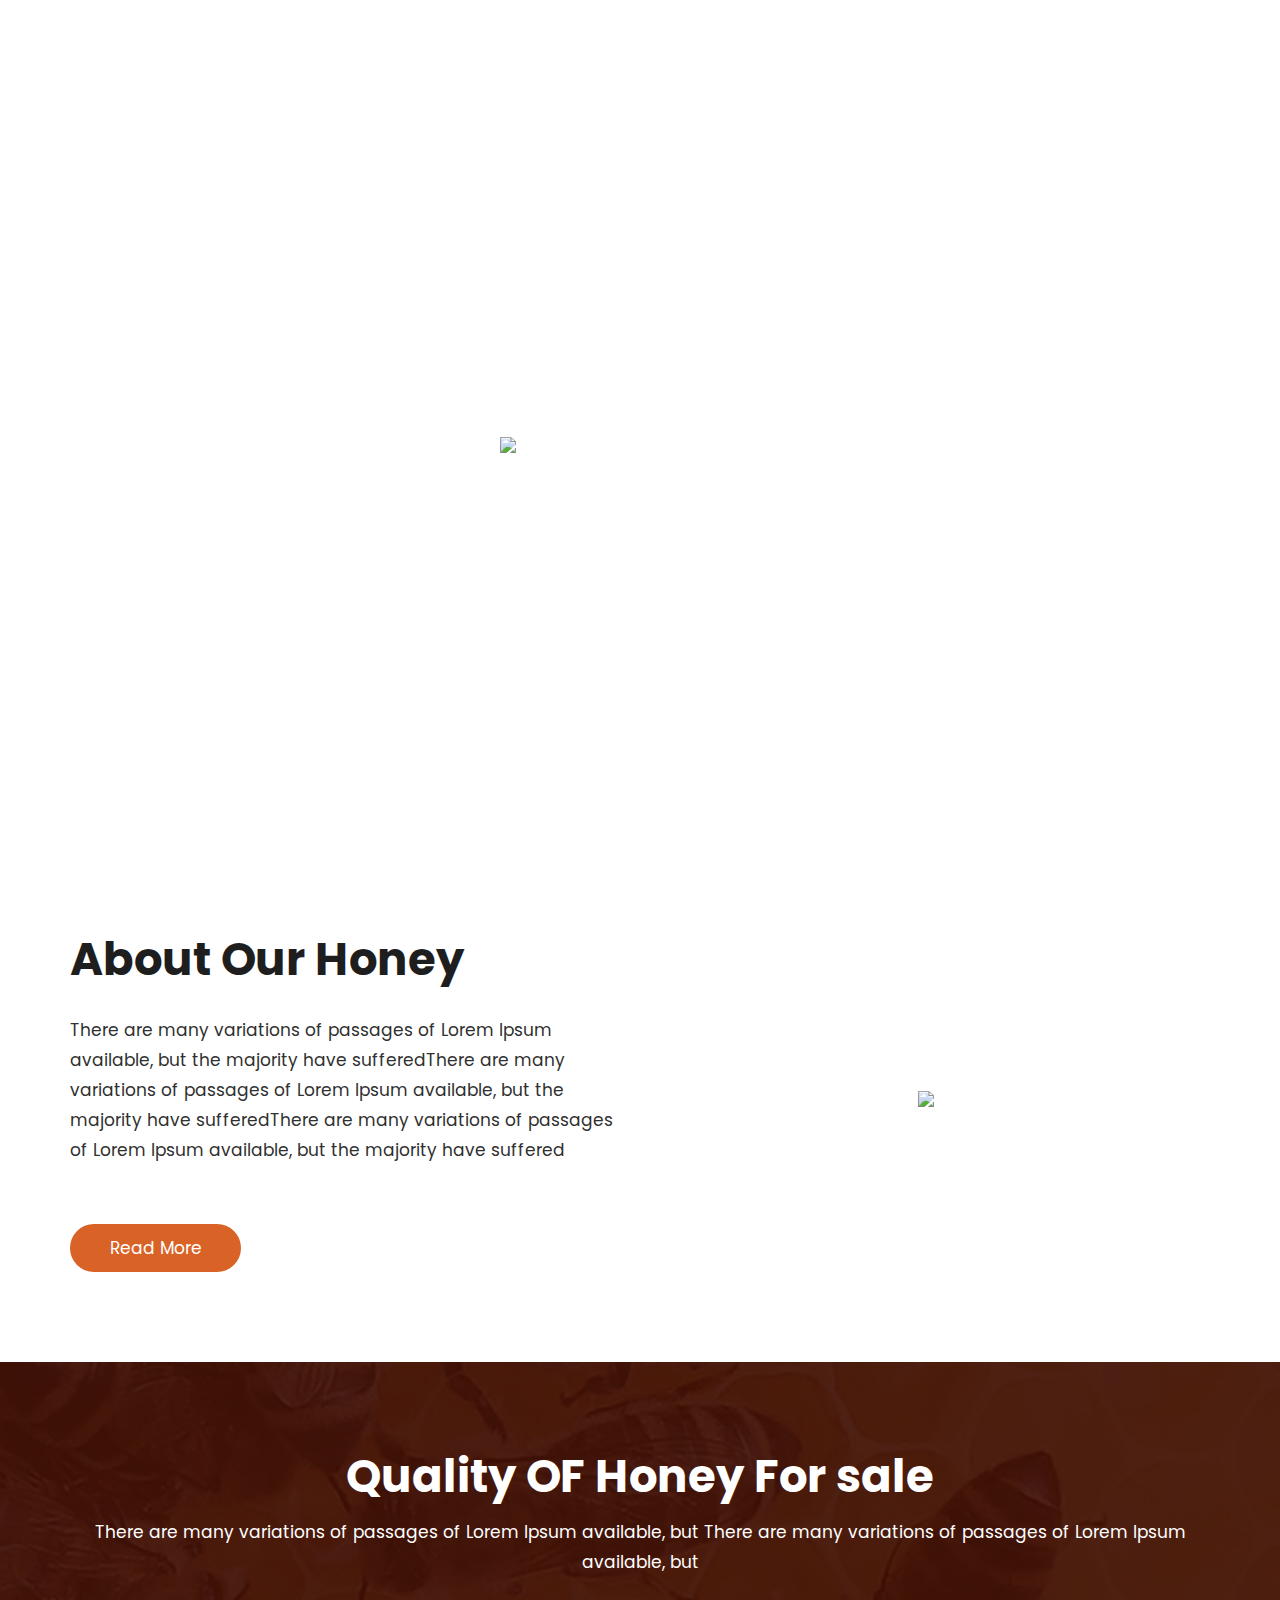
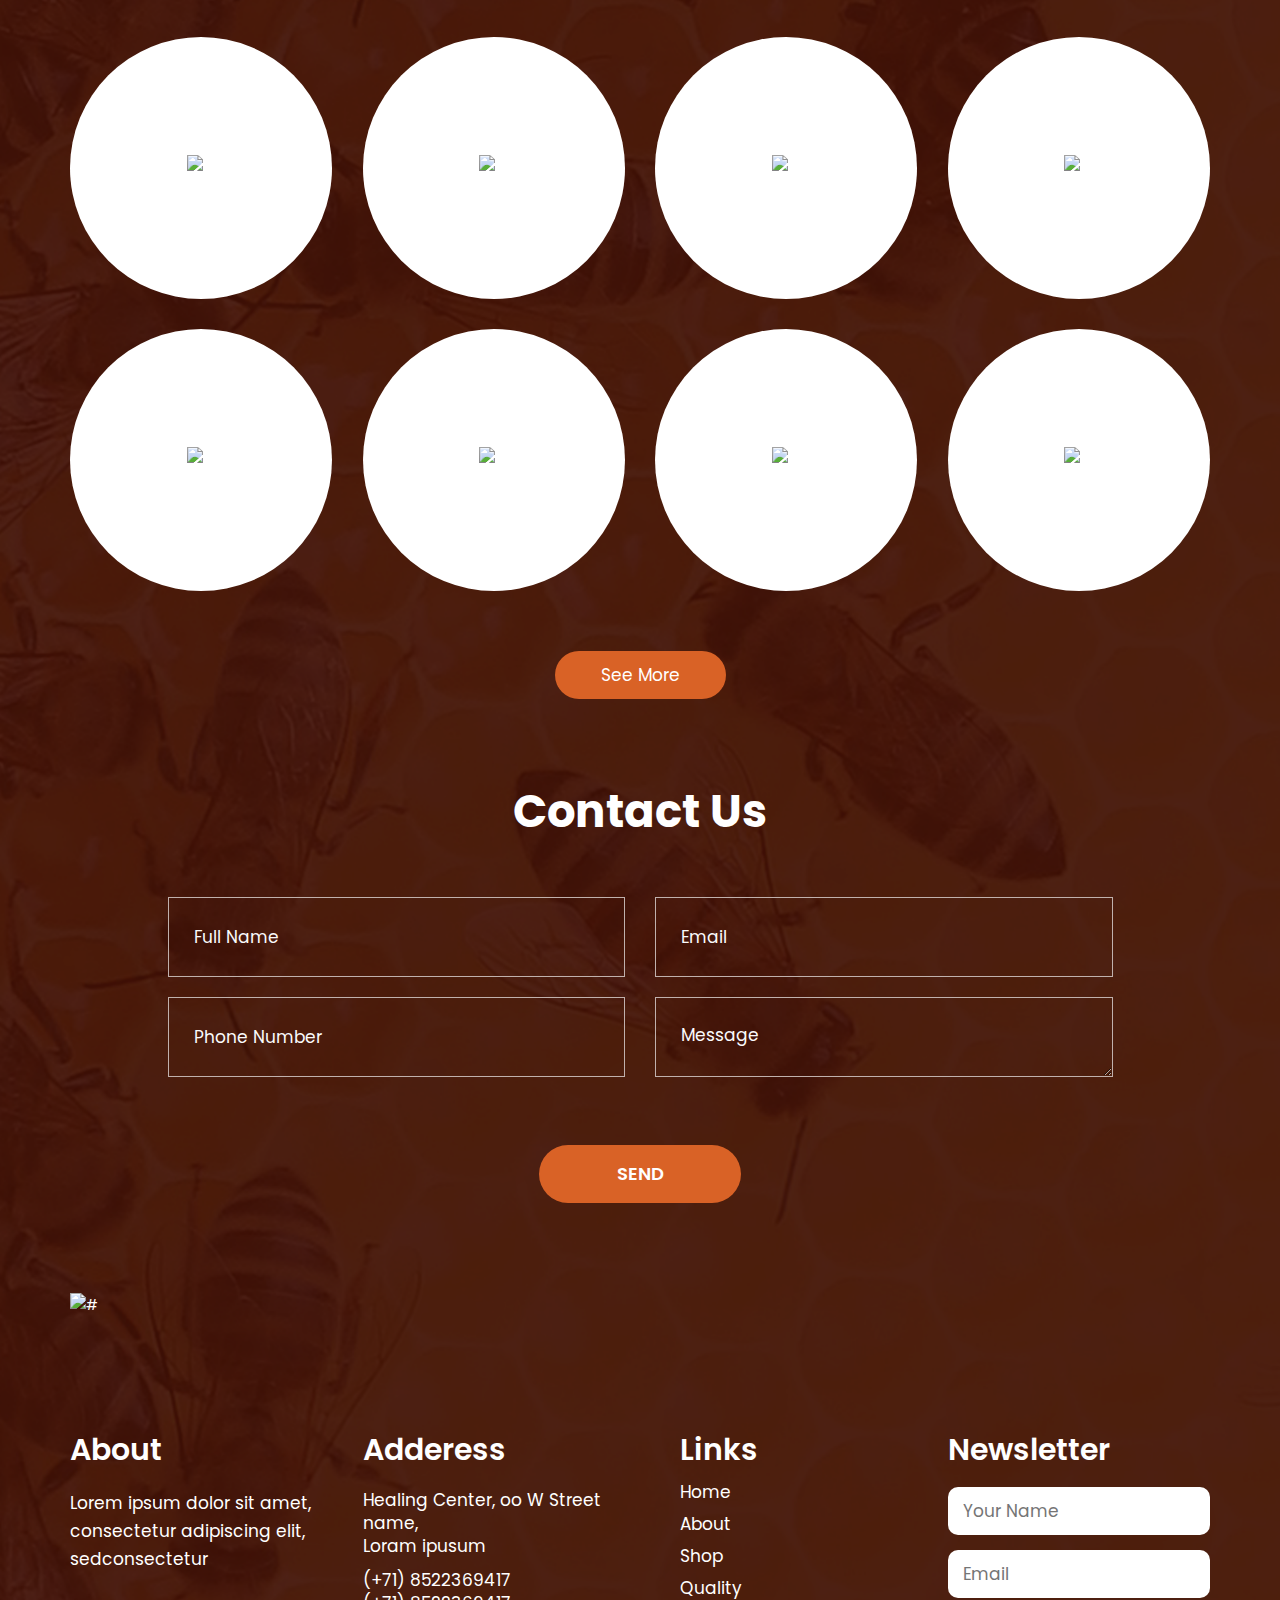
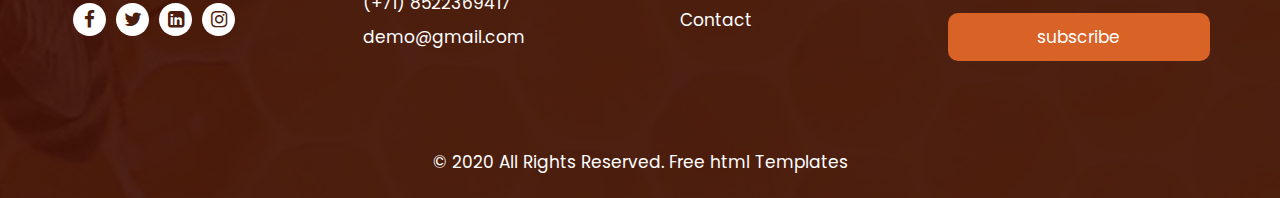
==== index.html @ 0592ca8f "Add files via upload" ====
<!DOCTYPE html>
<html lang="en">
   <head>
      <!-- basic -->
      <meta charset="utf-8">
      <meta http-equiv="X-UA-Compatible" content="IE=edge">
      <!-- mobile metas -->
      <meta name="viewport" content="width=device-width, initial-scale=1">
      <meta name="viewport" content="initial-scale=1, maximum-scale=1">
      <!-- site metas -->
      <title>honey</title>
      <meta name="keywords" content="">
      <meta name="description" content="">
      <meta name="author" content="">
      <!-- bootstrap css -->
      <link rel="stylesheet" href="css/bootstrap.min.css">
      <!-- style css -->
      <link rel="stylesheet" href="css/style.css">
      <!-- Responsive-->
      <link rel="stylesheet" href="css/responsive.css">
      <!-- fevicon -->
      <link rel="icon" href="images/fevicon.png" type="image/gif" />
      <!-- Tweaks for older IEs-->
      <link rel="stylesheet" href="https://netdna.bootstrapcdn.com/font-awesome/4.0.3/css/font-awesome.css">
      <!--[if lt IE 9]>
      <script src="https://oss.maxcdn.com/html5shiv/3.7.3/html5shiv.min.js"></script>
      <script src="https://oss.maxcdn.com/respond/1.4.2/respond.min.js"></script><![endif]-->
   </head>
   <!-- body -->
   <body class="main-layout">
      <!-- loader  -->
      <div class="loader_bg">
         <div class="loader"><img src="images/loading.gif" alt="#"/></div>
      </div>
      <!-- end loader -->
      <!-- header -->
      <header>
         <div class="menu_sitbar di_mr01">
            <div class="logo">
               <a href="index.html">      <a href="index.html"><img src="images/logo.png" alt="#"/></a>
            </div>
            <nav class="navigation navbar navbar-expand-md navbar-dark ">
               <button class="navbar-toggler" type="button" data-toggle="collapse" data-target="#navbarsExample05" aria-controls="navbarsExample05" aria-expanded="false" aria-label="Toggle navigation">
               <span class="navbar-toggler-icon"></span>
               </button>
               <div class="collapse navbar-collapse" id="navbarsExample05">
                  <ul class="navbar-nav mr-auto">
                     <li class="nav-item active">
                        <a class="nav-link" href="index.html">Home</a>
                     </li>
                     <li class="nav-item">
                        <a class="nav-link" href="about.html">About</a>
                     </li>
                     <li class="nav-item">
                        <a class="nav-link" href="shop.html">shop</a>
                     </li>
                     <li class="nav-item">
                        <a class="nav-link" href="quality.html">quality</a>
                     </li>
                     <li class="nav-item">
                        <a class="nav-link" href="contact.html">Contact Us</a>
                     </li>
                  </ul>
               </div>
            </nav>
         </div>
         <div class="header_full_banne">
            <div class="header">
               <div class="container-fluid">
                  <div class="row d_flex">
                     <div class=" col-md-2 col-sm-3 col logo_section di_mr0">
                        <div class="full">
                           <div class="center-desk">
                              <div class="logo">
                                 <a href="index.html"><img src="images/logo.png" alt="#"/></a>
                              </div>
                           </div>
                        </div>
                     </div>
                     <div class="col-md-8 col-sm-9 di_mr0">
                        <nav class="navigation navbar navbar-expand-md navbar-dark ">
                           <button class="navbar-toggler" type="button" data-toggle="collapse" data-target="#navbarsExample04" aria-controls="navbarsExample04" aria-expanded="false" aria-label="Toggle navigation">
                           <span class="navbar-toggler-icon"></span>
                           </button>
                           <div class="collapse navbar-collapse" id="navbarsExample04">
                              <ul class="navbar-nav mr-auto">
                                 <li class="nav-item active">
                                    <a class="nav-link" href="index.html">Home</a>
                                 </li>
                                 <li class="nav-item">
                                    <a class="nav-link" href="about.html">About</a>
                                 </li>
                                 <li class="nav-item">
                                    <a class="nav-link" href="shop.html">shop</a>
                                 </li>
                                 <li class="nav-item">
                                    <a class="nav-link" href="quality.html">quality</a>
                                 </li>
                                 <li class="nav-item">
                                    <a class="nav-link" href="contact.html">Contact Us</a>
                                 </li>
                              </ul>
                           </div>
                        </nav>
                     </div>
                     <div class=" col-md-8 d_none">
                        <ul class="conta_top">
                           <li><i class="fa fa-phone" aria-hidden="true"></i> Call   + 01 1234567890</li>
                           <li> <i class="fa fa-envelope" aria-hidden="true"></i><a href="Javascript:void(0)"> demo@gmail.com</a></li>
                        </ul>
                     </div>
                     <div class="col-md-4">
                        <ul class="email text_align_right">
                           <li class="d_none"><a href="Javascript:void(0)"><i class="fa fa-user" aria-hidden="true"></i></a></li>
                           <li class="d_none"> <a href="Javascript:void(0)"><i class="fa fa-search" style="cursor: pointer;" aria-hidden="true"></i></a> </li>
                        </ul>
                     </div>
                  </div>
               </div>
            </div>
            <!-- end header inner -->
            <!-- end header -->
            <!-- top -->
            <div class="full_bg">
               <div class="slider_main">
                  <div class="container-fluid">
                     <div class="row">
                        <div class="col-md-12">
                           <!-- carousel code -->
                           <div id="carouselExampleIndicators" class="carousel slide">
                              <ol class="carousel-indicators">
                                 <li data-target="#carouselExampleIndicators" data-slide-to="0" class="active"></li>
                                 <li data-target="#carouselExampleIndicators" data-slide-to="1"></li>
                                 <li data-target="#carouselExampleIndicators" data-slide-to="2"></li>
                              </ol>
                              <div class="carousel-inner">
                                 <!-- first slide -->
                                 <div class="carousel-item active">
                                    <div class="carousel-caption relative">
                                       <div class="row d_flex">
                                          <div  class="col-md-7">
                                             <div class="board">
                                                <h3>
                                                   You can Get 
                                                   Pure Hony Here
                                                </h3>
                                                <p>There are many variations of passages of Lorem Ipsum available, but the majority have suffered</p>
                                                <a class="read_more" href="contact.html">Contact  </a>
                                             </div>
                                          </div>
                                          <div class="col-md-5">
                                             <div class="banner_img">
                                                <figure><img class="img_responsive" src="images/banner_img.png"></figure>
                                             </div>
                                          </div>
                                       </div>
                                    </div>
                                 </div>
                                 <!-- second slide -->
                                 <div class="carousel-item">
                                    <div class="carousel-caption relative">
                                       <div class="row d_flex">
                                          <div  class="col-md-7">
                                             <div class="board">
                                                <h3>
                                                   You can Get 
                                                   Pure Hony Here
                                                </h3>
                                                <p>There are many variations of passages of Lorem Ipsum available, but the majority have suffered</p>
                                                <a class="read_more" href="contact.html">Contact  </a>
                                             </div>
                                          </div>
                                          <div class="col-md-5">
                                             <div class="banner_img">
                                                <figure><img class="img_responsive" src="images/banner_img.png"></figure>
                                             </div>
                                          </div>
                                       </div>
                                    </div>
                                 </div>
                                 <!-- third slide-->
                                 <div class="carousel-item">
                                    <div class="carousel-caption relative">
                                       <div class="row d_flex">
                                          <div  class="col-md-7">
                                             <div class="board">
                                                <h3>
                                                   You can Get 
                                                   Pure Hony Here
                                                </h3>
                                                <p>There are many variations of passages of Lorem Ipsum available, but the majority have suffered</p>
                                                <a class="read_more" href="contact.html">Contact  </a>
                                             </div>
                                          </div>
                                          <div class="col-md-5">
                                             <div class="banner_img">
                                                <figure><img class="img_responsive" src="images/banner_img.png"></figure>
                                             </div>
                                          </div>
                                       </div>
                                    </div>
                                 </div>
                              </div>
                              <!-- controls -->
                              <a class="carousel-control-prev" href="#carouselExampleIndicators" role="button" data-slide="prev">
                              <i class="fa fa-long-arrow-left" aria-hidden="true"></i>
                              <span class="sr-only">Previous</span>
                              </a>
                              <a class="carousel-control-next" href="#carouselExampleIndicators" role="button" data-slide="next">
                              <i class="fa fa-long-arrow-right" aria-hidden="true"></i>
                              <span class="sr-only">Next</span>
                              </a>
                           </div>
                        </div>
                     </div>
                  </div>
               </div>
            </div>
         </div>
      </header>
      <!-- end banner -->
      <!-- about -->
      <div class="about">
         <div class="container">
            <div class="row d_flex">
               <div class="col-md-6">
                  <div class="titlepage text_align_left">
                     <h2>About Our Honey</h2>
                     <p>There are many variations of passages of Lorem Ipsum available, but the majority have sufferedThere are many variations of passages of Lorem Ipsum available, but the majority have sufferedThere are many variations of passages of Lorem Ipsum available, but the majority have suffered
                     </p>
                     <a class="read_more" href="about.html">Read More</a>
                  </div>
               </div>
               <div class="col-md-6">
                  <div class="about_img text_align_center">
                     <figure><img class="img_responsive" src="images/about.png" alt="#"/></figure>
                  </div>
               </div>
            </div>
         </div>
      </div>
      <!-- end about -->
      <!-- quality -->
      <div class="quality">
         <div class="container">
            <div class="row">
               <div class="col-md-12">
                  <div class="titlepage text_align_center">
                     <h2>Quality OF Honey For sale</h2>
                     <p>There are many variations of passages of Lorem Ipsum available, but There are many variations of passages of Lorem Ipsum available, but 
                     </p>
                  </div>
               </div>
            </div>
            <div class="row">
               <div class="col-xl-3 col-lg-6 col-md-6 col-sm-6">
                  <div class="quality-box ">
                     <figure><img src="images/quality1.png" alt="#"/></figure>
                  </div>
               </div>
               <div class="col-xl-3 col-lg-6 col-md-6 col-sm-6">
                  <div class="quality-box ">
                     <figure><img src="images/quality2.png" alt="#"/></figure>
                  </div>
               </div>
               <div class="col-xl-3 col-lg-6 col-md-6 col-sm-6">
                  <div class="quality-box ">
                     <figure><img src="images/quality3.png" alt="#"/></figure>
                  </div>
               </div>
               <div class="col-xl-3 col-lg-6 col-md-6 col-sm-6">
                  <div class="quality-box ">
                     <figure><img src="images/quality4.png" alt="#"/></figure>
                  </div>
               </div>
               <div class="col-xl-3 col-lg-6 col-md-6 col-sm-6">
                  <div class="quality-box ">
                     <figure><img src="images/quality5.png" alt="#"/></figure>
                  </div>
               </div>
               <div class="col-xl-3 col-lg-6 col-md-6 col-sm-6">
                  <div class="quality-box ">
                     <figure><img src="images/quality6.png" alt="#"/></figure>
                  </div>
               </div>
               <div class="col-xl-3 col-lg-6 col-md-6 col-sm-6">
                  <div class="quality-box ">
                     <figure><img src="images/quality7.png" alt="#"/></figure>
                  </div>
               </div>
               <div class="col-xl-3 col-lg-6 col-md-6 col-sm-6">
                  <div class="quality-box ">
                     <figure><img src="images/quality8.png" alt="#"/></figure>
                  </div>
               </div>
               <div class="col-sm-12">
                  <a class="read_more" href="Javascript:void(0)">See More</a>
               </div>
            </div>
         </div>
      </div>
      <!-- end quality -->
      <!-- contact -->
      <div class="contact">
         <div class="container">
            <div class="row ">
               <div class="col-md-12">
                  <div class="titlepage text_align_center">
                     <h2>Contact Us</h2>
                  </div>
               </div>
               <div class="col-md-10 offset-md-1 ">
                  <form id="request" class="main_form">
                     <div class="row">
                        <div class="col-md-6 ">
                           <input class="contactus" placeholder="Full Name" type="type" name=" Name"> 
                        </div>
                        <div class="col-md-6">
                           <input class="contactus" placeholder="Email" type="type" name="Email">                          
                        </div>
                        <div class="col-md-6">
                           <input class="contactus" placeholder="Phone Number" type="type" name="Phone Number">                          
                        </div>
                        <div class="col-md-6">
                           <textarea class="textarea" placeholder="Message" type="type" Message="Name"></textarea>
                        </div>
                        <div class="col-md-12">
                           <button class="send_btn">Send</button>
                        </div>
                     </div>
                  </form>
               </div>
            </div>
         </div>
      </div>
      <!-- contact -->
      <!-- honey_bg -->
      <div class="honey_bg">
         <div class="container">
            <div class="row">
               <div class="col-sm-12">
                  <figure><img class="img_responsive" src="images/honet_img.png" alt="#"/></figure>
               </div>
            </div>
         </div>
      </div>
      <!-- end honey_bg -->
      <!--  footer -->
      <footer>
         <div class="footer">
            <div class="container">
               <div class="row">
                  <div class="col-md-3 col-sm-6">
                     <div class="infoma text_align_left">
                        <h3>About</h3>
                        <p class="ipsum">Lorem ipsum dolor sit amet, consectetur adipiscing elit, sedconsectetur </p>
                        <ul class="social_icon">
                           <li><a href="Javascript:void(0)"><i class="fa fa-facebook" aria-hidden="true"></i></a></li>
                           <li><a href="Javascript:void(0)"><i class="fa fa-twitter" aria-hidden="true"></i></a></li>
                           <li><a href="Javascript:void(0)"><i class="fa fa-linkedin-square" aria-hidden="true"></i></a></li>
                           <li><a href="Javascript:void(0)"><i class="fa fa-instagram" aria-hidden="true"></i></a></li>
                        </ul>
                     </div>
                  </div>
                  <div class="col-md-3 col-sm-6">
                     <div class="infoma">
                        <h3>Adderess</h3>
                        <ul class="conta">
                           <li>Healing Center, oo W Street name, <br>
                              Loram ipusum 
                           </li>
                           <li>(+71) 8522369417 <br>(+71) 8522369417</li>
                           <li> <a href="Javascript:void(0)"> demo@gmail.com</a></li>
                        </ul>
                     </div>
                  </div>
                  <div class="col-md-3 pad_lrft col-sm-6">
                     <div class="infoma">
                        <h3>Links</h3>
                        <ul class="fullink">
                           <li><a href="index.html">Home</a></li>
                           <li><a href="about.html">About</a></li>
                           <li><a href="shop.html">Shop</a></li>
                            <li><a href="quality.html">Quality</a></li>
                           <li><a href="contact.html">Contact</a></li>
                        </ul>
                     </div>
                  </div>
                  <div class="col-md-3 col-sm-6">
                     <div class="infoma">
                        <h3>Newsletter</h3>
                        <form class="form_subscri">
                           <div class="row">
                              <div class="col-md-12">
                                 <input class="newsl" placeholder="Your Name" type="text" name="Your Name">
                              </div>
                              <div class="col-md-12">
                                 <input class="newsl" placeholder="Email" type="text" name="Email">
                              </div>
                              <div class="col-md-12">
                                 <button class="subsci_btn">subscribe</button>
                              </div>
                           </div>
                        </form>
                     </div>
                  </div>
               </div>
            </div>
            <div class="copyright">
               <div class="container">
                  <div class="row">
                     <div class="col-md-12">
                        <p>© 2020 All Rights Reserved.  <a href="https://html.design/"> Free html Templates</a></p>
                     </div>
                  </div>
               </div>
            </div>
         </div>
      </footer>
      <!-- end footer -->
      <!-- Javascript files-->
      <script src="js/jquery.min.js"></script>
      <script src="js/bootstrap.bundle.min.js"></script>
      <script src="js/jquery-3.0.0.min.js"></script>
      <!-- sidebar -->
      <script src="js/custom.js"></script>
   </body>
</html>
---- css/style.css ----
/*--------------------------------------------------------------------- File Name: style.css ---------------------------------------------------------------------*/


/*--------------------------------------------------------------------- import Fonts ---------------------------------------------------------------------*/

@import url('https://fonts.googleapis.com/css?family=Rajdhani:300,400,500,600,700');
@import url('https://fonts.googleapis.com/css?family=Poppins:100,100i,200,200i,300,300i,400,400i,500,500i,600,600i,700,700i,800,800i,900,900i');
@import url('https://fonts.googleapis.com/css?family=Roboto:300,400,500,700,900&display=swap');
@import url('https://fonts.googleapis.com/css?family=Courgette&display=swap');

/*****---------------------------------------- 1) font-family: 'Rajdhani', sans-serif;
 2) font-family: 'Poppins', sans-serif;
 ----------------------------------------*****/


/*--------------------------------------------------------------------- import Files ---------------------------------------------------------------------*/

@import url(animate.min.css);
@import url(normalize.css);
@import url(icomoon.css);
@import url(font-awesome.min.css);
@import url(meanmenu.css);
@import url(owl.carousel.min.css);
@import url(swiper.min.css);
@import url(slick.css);
@import url(jquery.fancybox.min.css);
@import url(jquery-ui.css);
@import url(nice-select.css);

/*--------------------------------------------------------------------- skeleton ---------------------------------------------------------------------*/

* {
     box-sizing: border-box !important;
}

.container {
     max-width: 1170px;
}

html {
     scroll-behavior: smooth;
}

body {
     color: #fff;
     font-size: 14px;
     font-family: 'Poppins', sans-serif;
     line-height: 1.80857;
     font-weight: normal;
     background: url(../images/body_bg.png);
     background-size: 100% 100%;
     background-position: center;
     background-repeat: no-repeat;
}

a {
     color: #1f1f1f;
     text-decoration: none !important;
     outline: none !important;
     -webkit-transition: all .3s ease-in-out;
     -moz-transition: all .3s ease-in-out;
     -ms-transition: all .3s ease-in-out;
     -o-transition: all .3s ease-in-out;
     transition: all .3s ease-in-out;
}

h1,
h2,
h3,
h4,
h5,
h6 {
     letter-spacing: 0;
     font-weight: normal;
     position: relative;
     padding: 0;
     font-weight: normal;
     line-height: normal;
     color: #fff;
     margin: 0
}

h1 {
     font-size: 24px;
}

h2 {
     font-size: 22px;
}

h3 {
     font-size: 18px;
}

h4 {
     font-size: 16px
}

h5 {
     font-size: 14px
}

h6 {
     font-size: 13px
}

*,
*::after,
*::before {
     -webkit-box-sizing: border-box;
     -moz-box-sizing: border-box;
     box-sizing: border-box;
}

h1 a,
h2 a,
h3 a,
h4 a,
h5 a,
h6 a {
     color: #fff;
     text-decoration: none!important;
     opacity: 1
}

button:focus {
     outline: none;
}

ul,
li,
ol {
     margin: 0px;
     padding: 0px;
     list-style: none;
     color: #fff;
}

p {
     margin: 0px;
     font-weight: 400;
     font-size: 17px;
     line-height: 28px;
     color: #fff;
}

a {
     color: #fff;
     text-decoration: none;
     outline: none !important;
}

a,
.btn {
     text-decoration: none !important;
     outline: none !important;
     -webkit-transition: all .3s ease-in-out;
     -moz-transition: all .3s ease-in-out;
     -ms-transition: all .3s ease-in-out;
     -o-transition: all .3s ease-in-out;
     transition: all .3s ease-in-out;
}

img {
     max-width: 100%;
     height: auto;
}

 :focus {
     outline: 0;
}

.btn-custom {
     margin-top: 20px;
     background-color: transparent !important;
     border: 2px solid #ddd;
     padding: 12px 40px;
     font-size: 16px;
}

.lead {
     font-size: 18px;
     line-height: 30px;
     color: #767676;
     margin: 0;
     padding: 0;
}

.form-control:focus {
     border-color: #ffffff !important;
     box-shadow: 0 0 0 .2rem rgba(255, 255, 255, .25);
}

.navbar-form input {
     border: none !important;
}

.badge {
     font-weight: 500;
}

blockquote {
     margin: 20px 0 20px;
     padding: 30px;
}

button {
     border: 0;
     margin: 0;
     padding: 0;
     cursor: pointer;
}

.full {
     float: left;
     width: 100%;
}

.full {
     width: 100%;
     float: left;
     margin: 0;
     padding: 0;
}

.titlepage {
     padding-bottom: 60px;
}

.titlepage h2 {
     font-size: 45px;
     color: #fff;
     line-height: 50px;
     font-weight: bold;
     padding: 0;
     display: inline-block;
}

.d_flex {
     display: flex;
     align-items: center;
     flex-wrap: wrap;
}

.read_more {
     font-size: 17px;
     background: #d96226;
     max-width: 171px;
     width: 100%;
     height: 48px;
     display: block;
     line-height: 48px;
     transition: ease-in all 0.5s;
     font-weight: 400;
     text-align: center;
     color: #fff;
     z-index: 999;
     border-radius: 30px;
}

.read_more:hover {
     background: #000000;
     color: #fff;
     transition: ease-in all 0.5s;
}

.text_align_left {
     text-align: left;
}

.text_align_right {
     text-align: right;
}

.text_align_center {
     text-align: center;
}

.img_responsive {
     max-width: 100%;
}


/**-- heading section --**/


/*---------------------------- preloader area ----------------------------*/

.loader_bg {
     position: fixed;
     z-index: 9999999;
     background: #fff;
     width: 100%;
     height: 100%;
}

.loader {
     height: 100%;
     width: 100%;
     position: absolute;
     left: 0;
     top: 0;
     display: flex;
     justify-content: center;
     align-items: center;
}

.loader img {
     width: 280px;
}


/*-- header --*/

.menu_sitbar {
     float: left;
     width: 120px;
     height: 100%;
     padding: 21px 33px;
     position: absolute;
     top: 0;
     left: 0;
}

.logo a {
     font-weight: 600;
     font-size: 30px;
     writing-mode: vertical-lr;
     text-orientation: upright;
}

.header_full_banne {
     padding-left: 125px;
}

.header {
     width: 100%;
     height: 107px;
     padding: 27px 30px;
}

.di_mr0 {
     display: none;
}

.navigation.navbar {
     margin-top: 70px;
     transform: rotate(180deg);
}

.navigation.navbar-expand-md .navbar-nav {
     flex-direction: column !important;
}

.navigation.navbar-dark .navbar-nav .nav-link {
     padding: 15px 0px;
     color: #fff;
     font-size: 17px;
     line-height: 20px;
     font-weight: 400;
     border-radius: 30px;
     text-transform: uppercase;
     writing-mode: vertical-rl;
     text-orientation: mixed;
}

.navigation.navbar-dark .navbar-nav .nav-link:focus,
.navigation.navbar-dark .navbar-nav .nav-link:hover {
     color: #d96226;
}

.navigation.navbar-dark .navbar-nav .active>.nav-link,
.navigation.navbar-dark .navbar-nav .nav-link.active,
.navigation.navbar-dark .navbar-nav .nav-link.show,
.navigation.navbar-dark .navbar-nav .show>.nav-link {
     color: #d96226;
}

.di_no {
     display: none;
}

ul.email {
     padding-top: 1px;
     display: flex;
     align-items: center;
     justify-content: flex-end;
     flex-wrap: wrap;
}

ul.email li {
     padding: 0px 30px;
}

ul.email li:nth-child(2) {
     padding-right: 0;
}

ul.email li a {
     font-size: 29px;
}

ul.email li a:hover {
     color: #fff;
}

ul.email li i {
     font-size: 19px;
}

ul.conta_top {
     display: flex;
     align-items: center;
     flex-wrap: wrap;
     padding-top: 25px;
}

ul.conta_top li {
     text-align: left;
     padding-bottom: 20px;
     font-size: 16px;
     line-height: 11px;
     padding-right: 46px;
}

ul.conta_top li:last-child {
     padding-right: 0;
}

ul.conta_top li i {
     padding-right: 15px;
     text-align: center;
     font-size: 16px;
}

ul.conta_top li a {
     color: #fff;
}


/** end header **/


/** banner section **/

.slider_main {
     padding-top: 12%;
}

.relative {
     left: 0;
     right: 0;
     text-align: left;
     position: inherit;
}

.carousel-indicators {
     bottom: 0;
}

.carousel-control.right,
.carousel-control.left {
     background-image: none;
}

.carousel-item {
     min-height: 350px;
     height: 100%;
     width: 100%;
}

.board .read_more {
     margin-top: 55px;
     text-transform: uppercase;
     font-weight: 600;
     max-width: 250px;
     height: 65px;
     line-height: 65px;
}

.relative h3 {
     padding-bottom: 43px;
     font-size: 80px;
     font-weight: 600;
     text-transform: uppercase;
     line-height: 80px;
}

.carousel .icon-container {
     display: inline-block;
     font-size: 25px;
     line-height: 25px;
     padding: 1em;
     text-align: center;
     border-radius: 50%;
}

.slider_main .carousel-indicators {
     display: none;
}

#carouselExampleIndicators .carousel-control-prev,
#carouselExampleIndicators .carousel-control-next {
     width: 66px;
     height: 66px;
     background-color: #fff;
     color: #000000;
     font-size: 20px;
     opacity: 1;
     border-radius: 50px;
     top: 100%;
}

#carouselExampleIndicators .carousel-control-prev {
     left: 39%;
}

#carouselExampleIndicators .carousel-control-next {
     right: 49%;
}

#carouselExampleIndicators .carousel-control-next:focus,
#carouselExampleIndicators .carousel-control-next:hover,
#carouselExampleIndicators .carousel-control-prev:focus,
#carouselExampleIndicators .carousel-control-prev:hover {
     color: #d96226;
}

.banner_img {
     padding-right: 50px;
}

.banner_img figure {
     margin: 0;
}


/** end banner section **/


/** about section **/

.about {
     background: #fff;
     padding: 90px 0;
     margin-top: 180px;
     position: relative;
}

.about::before {
     position: absolute;
     content: "";
     background: url(../images/about_left.png);
     background-repeat: no-repeat;
     width: 360px;
     height: 212px;
     top: 0;
}

.about .titlepage {
     padding-bottom: 0;
}

.about .titlepage h2 {
     padding-bottom: 30px;
     color: #1e1e1e;
}

.about .titlepage p {
     font-weight: 400;
     font-size: 17px;
     line-height: 30px;
     color: #303030;
     padding-bottom: 59px;
}

.about_img figure {
     margin: 0;
}


/** end about section **/


/** quality **/

.quality {
     padding-top: 90px;
}

.quality .titlepage p {
     padding-top: 15px !important;
     line-height: 30px;
     font-size: 17px;
}

.quality-box {
     background: #fff;
     height: 262px;
     display: flex;
     align-items: center;
     justify-content: center;
     border-radius: 50%;
     width: 100%;
     max-width: 262px;
     margin: 0 auto;
     margin-bottom: 30px;
}

.quality-box figure {
     margin: 0;
}

.quality-box figure img {
     max-width: 100%;
}

.quality .read_more {
     margin: 0 auto;
     margin-top: 30px !important;
}


/** end quality **/


/** contact **/

.contact {
     padding-bottom: 90px;
     padding-top: 88px;
}

.main_form {
     width: 100%;
}

.main_form .contactus {
     padding: 0px 25px;
     margin-bottom: 20px;
     width: 100%;
     height: 80px;
     background: transparent;
     color: #fafbfc;
     font-size: 17px;
     font-weight: normal;
     border: #c0b1ad solid 1px;
}

.main_form .textarea {
     margin-bottom: 20px;
     width: 100%;
     background: transparent;
     color: #fafbfc;
     font-size: 17px;
     font-weight: normal;
     padding: 22px 25px 10px 25px;
     height: 80px;
     border: #c0b1ad solid 1px;
}

.main_form .send_btn {
     font-size: 18px;
     transition: ease-in all 0.5s;
     background-color: #d96226;
     text-transform: uppercase;
     color: #fff;
     max-width: 202px;
     width: 100%;
     display: block;
     margin-top: 40px !important;
     font-weight: 600;
     height: 58px;
     border-radius: 40px;
     padding: 13px 0;
     margin: 0 auto;
}

.main_form .send_btn:hover {
     background: #000;
     color: #fff;
     transition: ease-in all 0.5s;
}

#request *::placeholder {
     color: #fafbfc;
     opacity: 1;
}


/** end contact **/


/** honey_bg **/

.honey_bg {
     margin: 0 auto;
     display: block;
}

.honey_bg figure {
     margin: 0;
}

.honey_bg figure img {
     margin: 0 auto;
     display: block;
}


/** end honey_bg **/


/** footer **/

.footer {
     padding-top: 120px;
     text-align: center;
}

.border_left {
     border-left: #f0390f solid 1px;
     padding-left: 40px;
}

.infoma {
     display: block;
     margin-bottom: 30px;
}

.infoma h3 {
     text-align: left;
     font-weight: 600;
     font-size: 30px;
     line-height: 24px;
     padding-bottom: 15px;
}

.ipsum {
     padding-top: 12px;
}

ul.social_icon {
     float: left;
     padding-top: 30px;
}

ul.social_icon li {
     display: inline-block;
     margin: 0 3px;
}

ul.social_icon li a {
     background: #fff;
     width: 33px;
     height: 33px;
     display: flex;
     align-items: center;
     justify-content: center;
     color: #4c1d0d;
     border-radius: 30px;
}

ul.social_icon li a i {
     font-size: 19px;
     transition: ease-in all 0.5s;
}

ul.social_icon li a:hover {
     color: #fff;
     background: #d96226;
     transition: ease-in all 0.5s;
}

.infoma ul li {
     font-size: 14px;
     text-align: left;
     line-height: 35px;
     display: inline-block;
}

.infoma ul li img {
     max-width: 84px;
}

.pad_lrft {
     padding-left: 40px;
}

ul.fullink li {
     display: block !important;
     line-height: 31px !important;
}

ul.fullink li a {
     font-size: 17px;
}

ul.fullink li a:hover {
     color: #d96226;
}

ul.conta {
     padding-top: 12px;
}

ul.conta li {
     text-align: left;
     padding-bottom: 11px;
     font-size: 17px;
     line-height: 23px;
     display: flex;
     align-items: center;
}

ul.conta li:last-child {
     padding-right: 0;
}

ul.conta li i {
     padding-right: 15px;
     text-align: center;
     font-size: 18px;
}

ul.conta li a:hover {
     color: #d96226;
}


/*newsletter*/

.form_subscri {
     margin-top: 10px;
}

.newsl {
     margin-bottom: 15px;
     width: 100%;
     height: 48px;
     background: #fff;
     color: #9e9c9c;
     font-size: 17px;
     font-weight: normal;
     border: inherit;
     padding: 0 15px;
     border-radius: 10px;
}

.subsci_btn {
     font-size: 17px;
     transition: ease-in all 0.5s;
     background-color: #d96226;
     color: #fff;
     max-width: 270px;
     width: 100%;
     display: block;
     height: 48px;
     float: right;
     line-height: 48px;
     border-radius: 10px;
}

.subsci_btn:hover {
     background-color: #000000;
     transition: ease-in all 0.5s;
     color: #fff;
}


/* end newsletter*/

.copyright {
     margin-top: 60px;
     padding-bottom: 25px;
}

.copyright p {
     color: #fff;
     font-size: 17 px;
     line-height: 22px;
     text-align: center;
     font-weight: 400;
     font-weight: normal;
}

.copyright a {
     color: #fff;
}

.copyright a:hover {
     color: #d96226;
}


/** end footer **/


/**  inner page css **/

.inner_page ul.email {
     margin-top: -3px;
}

.inner_page .header {
     box-shadow: 0 0 10px rgba(217, 98, 38, 0.82);
     padding: 35px 30px;
     margin-bottom: 10px;
}

.inner_page .navigation.navbar {
     margin-top: -6px;
     transform: rotate(0deg);
     float: right;
     padding: 0;
}

.inner_page .navigation.navbar-dark .navbar-nav .nav-link {
     writing-mode: inherit;
     padding: 7px 28px;
}

.inner_page .navigation.navbar-expand-md .navbar-nav {
     flex-direction: row !important;
}

.inner_page .about {
     margin-top: 90px;
}

.inner_page .contact {
     padding-bottom: 0;
}

.inner_page .honey_bg {
     padding-top: 90px;
}
---- css/responsive.css ----
/*--------------------------------------------------------------------- 
File Name: responsive.css 
---------------------------------------------------------------------*/

@media (min-width: 1200px) and (max-width: 1342px) {
    .relative h3 {
        font-size: 72px;
    }
    #carouselExampleIndicators .carousel-control-prev {
        left: 38%;
    }
}

@media (min-width: 992px) and (max-width: 1199px) {
    .relative h3 {
        line-height: 66px;
        font-size: 58px;
    }
    #carouselExampleIndicators .carousel-control-prev {
        left: 35%;
    }
    .inner_page .navigation.navbar-dark .navbar-nav .nav-link {
        padding: 7px 25px;
    }
}

@media (min-width: 768px) and (max-width: 991px) {
    .header {
        padding: 27px 10px;
    }
    ul.conta_top li {
        padding-right: 10px;
        font-size: 16px;
    }
    .navigation.navbar {
        margin-top: 35px;
    }
    .relative h3 {
        padding-bottom: 25px;
        font-size: 41px;
        line-height: 54px;
    }
    #carouselExampleIndicators .carousel-control-prev {
        left: 29%;
    }
    ul.social_icon li {
        margin: 0 1px;
    }
    .inner_page .header {
        padding: 35px 10px;
    }
    .inner_page .navigation.navbar-dark .navbar-nav .nav-link {
        padding: 7px 13px;
    }
    .inner_page ul.email li {
        padding: 0px 15px;
    }
}

@media (min-width: 576px) and (max-width: 767px) {
    .header {
        padding: 27px 0px;
        height: inherit;
    }
    .header_full_banne {
        padding-left: 0;
    }
    .di_mr01 {
        display: none;
    }
    .di_mr0 {
        display: inherit;
    }
    .slider_main {
        padding-top: 15%;
    }
    .banner_img {
        padding-right: 0px;
    }
    .relative h3 {
        font-size: 64px;
    }
    #carouselExampleIndicators .carousel-control-prev {
        left: 37%;
    }
    #carouselExampleIndicators .carousel-control-next {
        right: 37%;
    }
    .about_img,
    .banner_img {
        margin-top: 30px;
    }
    .navigation.navbar {
        float: right;
        margin-top: 33px;
        transform: rotate(0deg);
        padding: 0;
        width: 100%;
        z-index: 9;
    }
    .navigation .navbar-collapse {
        background: #2b2b2b;
        padding: 20px;
        margin-top: 329px;
        position: absolute;
        width: 100%;
        z-index: 999;
    }
    .navigation.navbar-dark .navbar-nav .nav-link {
        padding: 10px 0;
        color: #fff;
        text-align: center;
        writing-mode: inherit;
        text-orientation: inherit;
    }
    .navigation.navbar-dark .navbar-toggler {
        border: inherit;
        float: right;
        padding: 0;
        width: 100%;
        outline: inherit;
        margin-top: -37px;
    }
    .navigation.navbar-dark .navbar-toggler-icon {
        background: url(../images/menu_icon.png);
        background-repeat: no-repeat;
        width: 48px;
        float: right;
    }
    .d_none {
        display: none;
    }
    .inner_page .header {
        padding: 35px 16px;
    }
    .inner_page .navigation.navbar {
        margin-top: 36px;
    }
    .navigation .navbar-collapse {
        margin-top: 282px;
    }
    .inner_page .navigation.navbar-expand-md .navbar-nav {
        flex-direction: column !important;
    }
}

@media (max-width: 575px) {
    .header {
        padding: 27px 0px;
        height: inherit;
    }
    .header_full_banne {
        padding-left: 0;
    }
    .di_mr01 {
        display: none;
    }
    .di_mr0 {
        display: inherit;
    }
    .slider_main {
        padding-top: 15%;
    }
    .banner_img {
        padding-right: 0px;
    }
    .relative h3 {
        font-size: 35px;
        line-height: 42px;
    }
    #carouselExampleIndicators .carousel-control-prev {
        left: 27%;
    }
    #carouselExampleIndicators .carousel-control-next {
        right: 27%;
    }
    .titlepage h2 {
        font-size: 32px;
    }
    .about_img,
    .banner_img {
        margin-top: 30px;
    }
    .about::before {
        background: transparent;
        width: inherit;
    }
    ul.social_icon {
        margin-bottom: 30px;
    }
    .navigation.navbar {
        float: right;
        margin-top: -84px;
        transform: rotate(0deg);
        padding: 0;
        width: 100%;
        z-index: 9;
    }
    .navigation .navbar-collapse {
        background: #2b2b2b;
        padding: 20px;
        margin-top: 350px;
        position: absolute;
        width: 100%;
        z-index: 999;
    }
    .navigation.navbar-dark .navbar-nav .nav-link {
        padding: 10px 0;
        color: #fff;
        text-align: center;
        writing-mode: inherit;
        text-orientation: inherit;
    }
    .navigation.navbar-dark .navbar-toggler {
        border: inherit;
        float: right;
        padding: 0;
        width: 100%;
        outline: inherit;
        margin-top: -37px;
    }
    .navigation.navbar-dark .navbar-toggler-icon {
        background: url(../images/menu_icon.png);
        background-repeat: no-repeat;
        width: 48px;
        float: right;
    }
    .d_none {
        display: none;
    }
    .inner_page .header {
        padding: 36px 10px 27px 10px;
    }
    .inner_page .navigation.navbar {
        margin-top: 0px;
    }
    .navigation .navbar-collapse {
        margin-top: 275px;
    }
    .inner_page .navigation.navbar-expand-md .navbar-nav {
        flex-direction: column !important;
    }
}
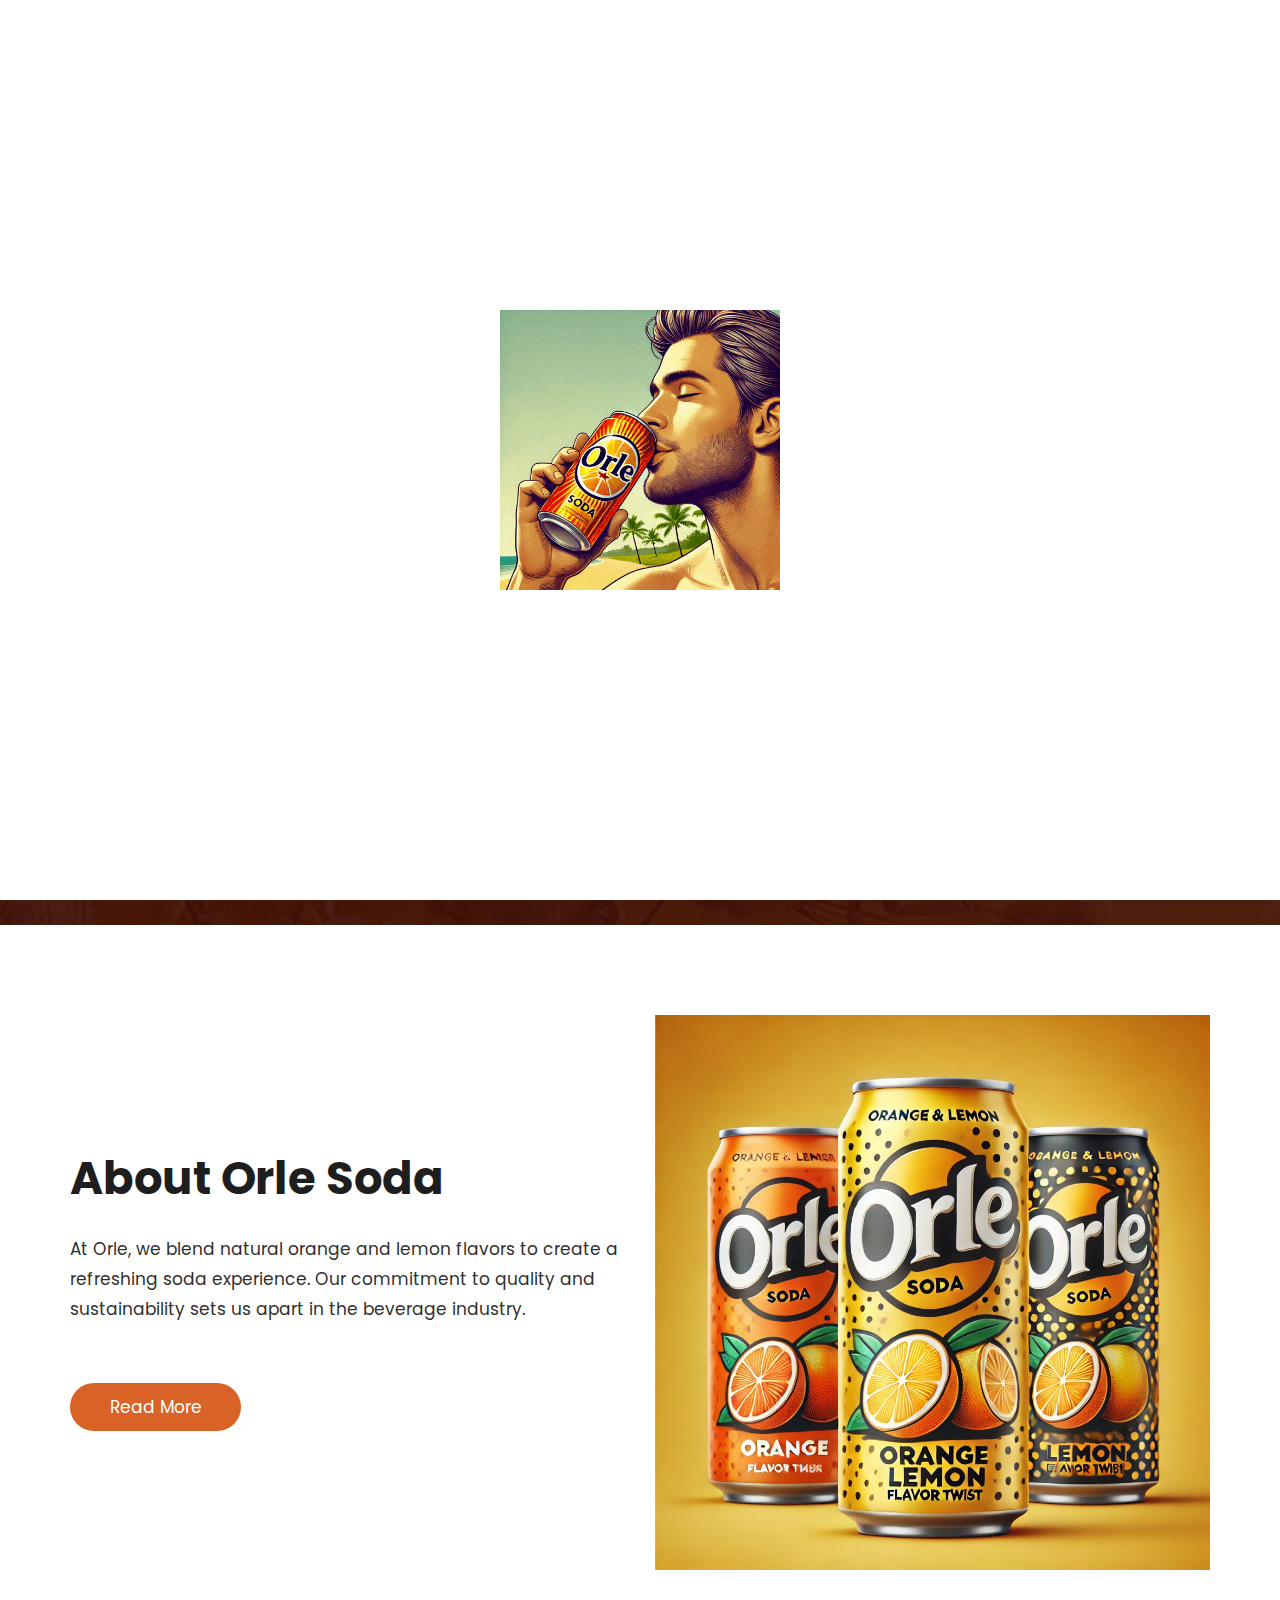
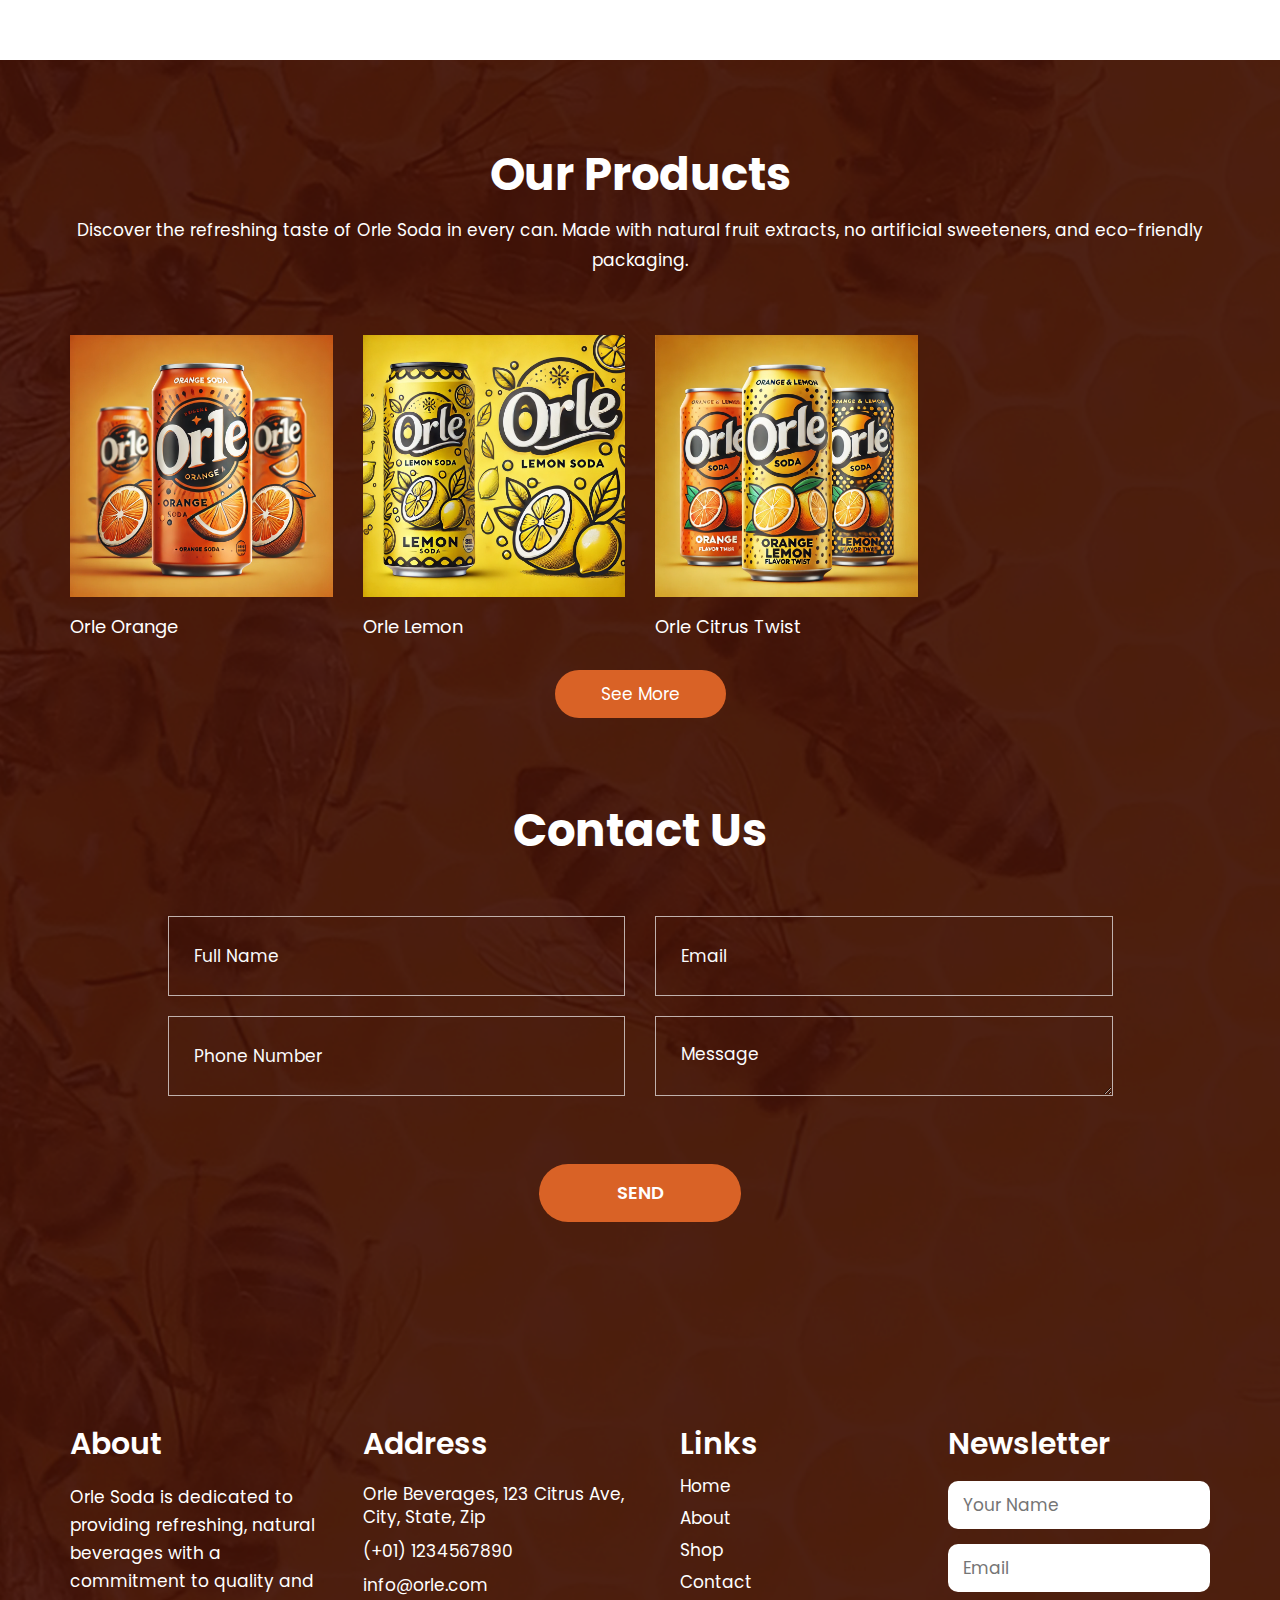
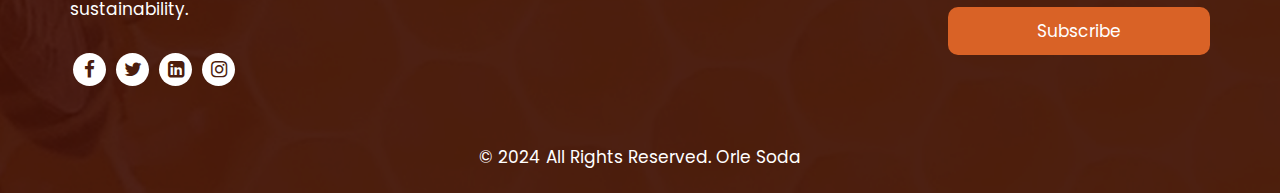
==== commit 50e50d6c: "updated html files" ====
--- a/index.html
+++ b/index.html
@@ -8,7 +8,7 @@
       <meta name="viewport" content="width=device-width, initial-scale=1">
       <meta name="viewport" content="initial-scale=1, maximum-scale=1">
       <!-- site metas -->
-      <title>honey</title>
+      <title>Orle Soda</title>
       <meta name="keywords" content="">
       <meta name="description" content="">
       <meta name="author" content="">
@@ -19,7 +19,7 @@
       <!-- Responsive-->
       <link rel="stylesheet" href="css/responsive.css">
       <!-- fevicon -->
-      <link rel="icon" href="images/fevicon.png" type="image/gif" />
+      <link rel="icon" href="images/ORLE SODA logo.png" type="image/gif" />
       <!-- Tweaks for older IEs-->
       <link rel="stylesheet" href="https://netdna.bootstrapcdn.com/font-awesome/4.0.3/css/font-awesome.css">
       <!--[if lt IE 9]>
@@ -30,14 +30,14 @@
    <body class="main-layout">
       <!-- loader  -->
       <div class="loader_bg">
-         <div class="loader"><img src="images/loading.gif" alt="#"/></div>
+         <div class="loader"><img src="images/Orle Soda loading.gif" alt="loading Orle Soda"/></div>
       </div>
       <!-- end loader -->
       <!-- header -->
       <header>
          <div class="menu_sitbar di_mr01">
             <div class="logo">
-               <a href="index.html">      <a href="index.html"><img src="images/logo.png" alt="#"/></a>
+               <a href="index.html"><img src="images/ORLE SODA logo.png" alt="Orle Soda"/></a>
             </div>
             <nav class="navigation navbar navbar-expand-md navbar-dark ">
                <button class="navbar-toggler" type="button" data-toggle="collapse" data-target="#navbarsExample05" aria-controls="navbarsExample05" aria-expanded="false" aria-label="Toggle navigation">
@@ -52,10 +52,7 @@
                         <a class="nav-link" href="about.html">About</a>
                      </li>
                      <li class="nav-item">
-                        <a class="nav-link" href="shop.html">shop</a>
-                     </li>
-                     <li class="nav-item">
-                        <a class="nav-link" href="quality.html">quality</a>
+                        <a class="nav-link" href="shop.html">Shop</a>
                      </li>
                      <li class="nav-item">
                         <a class="nav-link" href="contact.html">Contact Us</a>
@@ -72,7 +69,7 @@
                         <div class="full">
                            <div class="center-desk">
                               <div class="logo">
-                                 <a href="index.html"><img src="images/logo.png" alt="#"/></a>
+                                 <a href="index.html"><img src="images/orle_logo.png" alt="#"/></a>
                               </div>
                            </div>
                         </div>
@@ -91,10 +88,7 @@
                                     <a class="nav-link" href="about.html">About</a>
                                  </li>
                                  <li class="nav-item">
-                                    <a class="nav-link" href="shop.html">shop</a>
-                                 </li>
-                                 <li class="nav-item">
-                                    <a class="nav-link" href="quality.html">quality</a>
+                                    <a class="nav-link" href="shop.html">Shop</a>
                                  </li>
                                  <li class="nav-item">
                                     <a class="nav-link" href="contact.html">Contact Us</a>
@@ -105,15 +99,11 @@
                      </div>
                      <div class=" col-md-8 d_none">
                         <ul class="conta_top">
-                           <li><i class="fa fa-phone" aria-hidden="true"></i> Call   + 01 1234567890</li>
-                           <li> <i class="fa fa-envelope" aria-hidden="true"></i><a href="Javascript:void(0)"> demo@gmail.com</a></li>
+                           <li><i class="fa fa-phone" aria-hidden="true"></i> Call   +01 1234567890</li>
+                           <li> <i class="fa fa-envelope" aria-hidden="true"></i><a href="Javascript:void(0)"> info@orle.com</a></li>
                         </ul>
                      </div>
                      <div class="col-md-4">
-                        <ul class="email text_align_right">
-                           <li class="d_none"><a href="Javascript:void(0)"><i class="fa fa-user" aria-hidden="true"></i></a></li>
-                           <li class="d_none"> <a href="Javascript:void(0)"><i class="fa fa-search" style="cursor: pointer;" aria-hidden="true"></i></a> </li>
-                        </ul>
                      </div>
                   </div>
                </div>
@@ -138,19 +128,19 @@
                                  <div class="carousel-item active">
                                     <div class="carousel-caption relative">
                                        <div class="row d_flex">
-                                          <div  class="col-md-7">
+                                          <div class="col-md-7">
                                              <div class="board">
                                                 <h3>
-                                                   You can Get 
-                                                   Pure Hony Here
+                                                   Refresh Your Senses<br>
+                                                   with Orle Soda
                                                 </h3>
-                                                <p>There are many variations of passages of Lorem Ipsum available, but the majority have suffered</p>
-                                                <a class="read_more" href="contact.html">Contact  </a>
+                                                <p>Experience the perfect blend of natural orange and lemon flavors in every sip.</p>
+                                                <a class="read_more" href="contact.html">Contact Us</a>
                                              </div>
                                           </div>
                                           <div class="col-md-5">
                                              <div class="banner_img">
-                                                <figure><img class="img_responsive" src="images/banner_img.png"></figure>
+                                                <figure><img class="img_responsive" src="images/Orle Lemon.webp" alt="#"></figure>
                                              </div>
                                           </div>
                                        </div>
@@ -160,41 +150,42 @@
                                  <div class="carousel-item">
                                     <div class="carousel-caption relative">
                                        <div class="row d_flex">
-                                          <div  class="col-md-7">
+                                          <div class="col-md-7">
                                              <div class="board">
                                                 <h3>
-                                                   You can Get 
-                                                   Pure Hony Here
+                                                   Taste the Natural<br>
+                                                   Citrus Goodness
                                                 </h3>
-                                                <p>There are many variations of passages of Lorem Ipsum available, but the majority have suffered</p>
-                                                <a class="read_more" href="contact.html">Contact  </a>
+                                                <p>Orle Soda is crafted with natural fruit extracts for a crisp, refreshing taste.</p>
+                                                <a class="read_more" href="shop.html">Our Products</a>
                                              </div>
                                           </div>
                                           <div class="col-md-5">
+                                       
                                              <div class="banner_img">
-                                                <figure><img class="img_responsive" src="images/banner_img.png"></figure>
+                                                <figure><img class="img_responsive" src="https://files.oaiusercontent.com/file-x0PEeeRf9bvcnXcuMMudPhpk?se=2024-06-30T03%3A29%3A54Z&sp=r&sv=2023-11-03&sr=b&rscc=max-age%3D604800%2C%20immutable%2C%20private&rscd=attachment%3B%20filename%3Dc0fbb6c9-a33a-44ab-b4a0-b4ba11677779.webp&sig=MhvMTG0huj95HrwbcFqDjUEqzuBbrrjgwJEIH0JhX4k%3D" alt="#"></figure>
                                              </div>
                                           </div>
                                        </div>
                                     </div>
                                  </div>
-                                 <!-- third slide-->
+                                 <!-- third slide -->
                                  <div class="carousel-item">
                                     <div class="carousel-caption relative">
                                        <div class="row d_flex">
-                                          <div  class="col-md-7">
+                                          <div class="col-md-7">
                                              <div class="board">
                                                 <h3>
-                                                   You can Get 
-                                                   Pure Hony Here
+                                                   Sustainable and<br>
+                                                   Eco-Friendly
                                                 </h3>
-                                                <p>There are many variations of passages of Lorem Ipsum available, but the majority have suffered</p>
-                                                <a class="read_more" href="contact.html">Contact  </a>
+                                                <p>Orle Soda is committed to sustainability with eco-friendly packaging.</p>
+                                                <a class="read_more" href="about.html">Learn More</a>
                                              </div>
                                           </div>
                                           <div class="col-md-5">
                                              <div class="banner_img">
-                                                <figure><img class="img_responsive" src="images/banner_img.png"></figure>
+                                                <figure><img class="img_responsive" src="images/Orle Orange.webp" alt="#"></figure>
                                              </div>
                                           </div>
                                        </div>
@@ -225,104 +216,80 @@
             <div class="row d_flex">
                <div class="col-md-6">
                   <div class="titlepage text_align_left">
-                     <h2>About Our Honey</h2>
-                     <p>There are many variations of passages of Lorem Ipsum available, but the majority have sufferedThere are many variations of passages of Lorem Ipsum available, but the majority have sufferedThere are many variations of passages of Lorem Ipsum available, but the majority have suffered
-                     </p>
+                     <h2>About Orle Soda</h2>
+                     <p>At Orle, we blend natural orange and lemon flavors to create a refreshing soda experience. Our commitment to quality and sustainability sets us apart in the beverage industry.</p>
                      <a class="read_more" href="about.html">Read More</a>
                   </div>
                </div>
                <div class="col-md-6">
                   <div class="about_img text_align_center">
-                     <figure><img class="img_responsive" src="images/about.png" alt="#"/></figure>
+                     <figure><img class="img_responsive" src="images/Orle Soda three.webp" alt="#"></figure>
                   </div>
                </div>
             </div>
          </div>
       </div>
       <!-- end about -->
-      <!-- quality -->
+      <!-- products -->
       <div class="quality">
          <div class="container">
             <div class="row">
                <div class="col-md-12">
                   <div class="titlepage text_align_center">
-                     <h2>Quality OF Honey For sale</h2>
-                     <p>There are many variations of passages of Lorem Ipsum available, but There are many variations of passages of Lorem Ipsum available, but 
-                     </p>
+                     <h2>Our Products</h2>
+                     <p>Discover the refreshing taste of Orle Soda in every can. Made with natural fruit extracts, no artificial sweeteners, and eco-friendly packaging.</p>
                   </div>
                </div>
             </div>
             <div class="row">
                <div class="col-xl-3 col-lg-6 col-md-6 col-sm-6">
-                  <div class="quality-box ">
-                     <figure><img src="images/quality1.png" alt="#"/></figure>
+                  <div class="box">
+                     <figure><img src="images/Orle Orange.webp" alt="#"></figure>
+                     <h3>Orle Orange</h3>
                   </div>
                </div>
                <div class="col-xl-3 col-lg-6 col-md-6 col-sm-6">
-                  <div class="quality-box ">
-                     <figure><img src="images/quality2.png" alt="#"/></figure>
+                  <div class="box">
+                     <figure><img src="images/Orle Lemon.webp" alt="#"></figure>
+                     <h3>Orle Lemon</h3>
                   </div>
                </div>
                <div class="col-xl-3 col-lg-6 col-md-6 col-sm-6">
-                  <div class="quality-box ">
-                     <figure><img src="images/quality3.png" alt="#"/></figure>
-                  </div>
-               </div>
-               <div class="col-xl-3 col-lg-6 col-md-6 col-sm-6">
-                  <div class="quality-box ">
-                     <figure><img src="images/quality4.png" alt="#"/></figure>
-                  </div>
-               </div>
-               <div class="col-xl-3 col-lg-6 col-md-6 col-sm-6">
-                  <div class="quality-box ">
-                     <figure><img src="images/quality5.png" alt="#"/></figure>
-                  </div>
-               </div>
-               <div class="col-xl-3 col-lg-6 col-md-6 col-sm-6">
-                  <div class="quality-box ">
-                     <figure><img src="images/quality6.png" alt="#"/></figure>
-                  </div>
-               </div>
-               <div class="col-xl-3 col-lg-6 col-md-6 col-sm-6">
-                  <div class="quality-box ">
-                     <figure><img src="images/quality7.png" alt="#"/></figure>
-                  </div>
-               </div>
-               <div class="col-xl-3 col-lg-6 col-md-6 col-sm-6">
-                  <div class="quality-box ">
-                     <figure><img src="images/quality8.png" alt="#"/></figure>
+                  <div class="box">
+                     <figure><img src="images/Orle Soda three.webp" alt="#"></figure>
+                     <h3>Orle Citrus Twist</h3>
                   </div>
                </div>
                <div class="col-sm-12">
-                  <a class="read_more" href="Javascript:void(0)">See More</a>
+                  <a class="read_more" href="shop.html">See More</a>
                </div>
             </div>
          </div>
       </div>
-      <!-- end quality -->
+      <!-- end products -->
       <!-- contact -->
       <div class="contact">
          <div class="container">
-            <div class="row ">
+            <div class="row">
                <div class="col-md-12">
                   <div class="titlepage text_align_center">
                      <h2>Contact Us</h2>
                   </div>
                </div>
-               <div class="col-md-10 offset-md-1 ">
+               <div class="col-md-10 offset-md-1">
                   <form id="request" class="main_form">
                      <div class="row">
-                        <div class="col-md-6 ">
-                           <input class="contactus" placeholder="Full Name" type="type" name=" Name"> 
-                        </div>
                         <div class="col-md-6">
-                           <input class="contactus" placeholder="Email" type="type" name="Email">                          
+                           <input class="contactus" placeholder="Full Name" type="text" name="Name"> 
                         </div>
                         <div class="col-md-6">
-                           <input class="contactus" placeholder="Phone Number" type="type" name="Phone Number">                          
+                           <input class="contactus" placeholder="Email" type="email" name="Email">                          
                         </div>
                         <div class="col-md-6">
-                           <textarea class="textarea" placeholder="Message" type="type" Message="Name"></textarea>
+                           <input class="contactus" placeholder="Phone Number" type="text" name="Phone Number">                          
+                        </div>
+                        <div class="col-md-6">
+                           <textarea class="textarea" placeholder="Message" name="Message"></textarea>
                         </div>
                         <div class="col-md-12">
                            <button class="send_btn">Send</button>
@@ -333,19 +300,8 @@
             </div>
          </div>
       </div>
-      <!-- contact -->
-      <!-- honey_bg -->
-      <div class="honey_bg">
-         <div class="container">
-            <div class="row">
-               <div class="col-sm-12">
-                  <figure><img class="img_responsive" src="images/honet_img.png" alt="#"/></figure>
-               </div>
-            </div>
-         </div>
-      </div>
-      <!-- end honey_bg -->
-      <!--  footer -->
+      <!-- end contact -->
+      <!-- footer -->
       <footer>
          <div class="footer">
             <div class="container">
@@ -353,24 +309,22 @@
                   <div class="col-md-3 col-sm-6">
                      <div class="infoma text_align_left">
                         <h3>About</h3>
-                        <p class="ipsum">Lorem ipsum dolor sit amet, consectetur adipiscing elit, sedconsectetur </p>
+                        <p class="ipsum">Orle Soda is dedicated to providing refreshing, natural beverages with a commitment to quality and sustainability.</p>
                         <ul class="social_icon">
-                           <li><a href="Javascript:void(0)"><i class="fa fa-facebook" aria-hidden="true"></i></a></li>
-                           <li><a href="Javascript:void(0)"><i class="fa fa-twitter" aria-hidden="true"></i></a></li>
-                           <li><a href="Javascript:void(0)"><i class="fa fa-linkedin-square" aria-hidden="true"></i></a></li>
-                           <li><a href="Javascript:void(0)"><i class="fa fa-instagram" aria-hidden="true"></i></a></li>
+                           <li><a href="#"><i class="fa fa-facebook" aria-hidden="true"></i></a></li>
+                           <li><a href="#"><i class="fa fa-twitter" aria-hidden="true"></i></a></li>
+                           <li><a href="#"><i class="fa fa-linkedin-square" aria-hidden="true"></i></a></li>
+                           <li><a href="#"><i class="fa fa-instagram" aria-hidden="true"></i></a></li>
                         </ul>
                      </div>
                   </div>
                   <div class="col-md-3 col-sm-6">
                      <div class="infoma">
-                        <h3>Adderess</h3>
+                        <h3>Address</h3>
                         <ul class="conta">
-                           <li>Healing Center, oo W Street name, <br>
-                              Loram ipusum 
-                           </li>
-                           <li>(+71) 8522369417 <br>(+71) 8522369417</li>
-                           <li> <a href="Javascript:void(0)"> demo@gmail.com</a></li>
+                           <li>Orle Beverages, 123 Citrus Ave, <br>City, State, Zip</li>
+                           <li>(+01) 1234567890</li>
+                           <li><a href="mailto:info@orle.com">info@orle.com</a></li>
                         </ul>
                      </div>
                   </div>
@@ -381,7 +335,6 @@
                            <li><a href="index.html">Home</a></li>
                            <li><a href="about.html">About</a></li>
                            <li><a href="shop.html">Shop</a></li>
-                            <li><a href="quality.html">Quality</a></li>
                            <li><a href="contact.html">Contact</a></li>
                         </ul>
                      </div>
@@ -395,10 +348,10 @@
                                  <input class="newsl" placeholder="Your Name" type="text" name="Your Name">
                               </div>
                               <div class="col-md-12">
-                                 <input class="newsl" placeholder="Email" type="text" name="Email">
+                                 <input class="newsl" placeholder="Email" type="email" name="Email">
                               </div>
                               <div class="col-md-12">
-                                 <button class="subsci_btn">subscribe</button>
+                                 <button class="subsci_btn">Subscribe</button>
                               </div>
                            </div>
                         </form>
@@ -410,7 +363,7 @@
                <div class="container">
                   <div class="row">
                      <div class="col-md-12">
-                        <p>© 2020 All Rights Reserved.  <a href="https://html.design/"> Free html Templates</a></p>
+                        <p>© 2024 All Rights Reserved. <a href="https://orle.com">Orle Soda</a></p>
                      </div>
                   </div>
                </div>
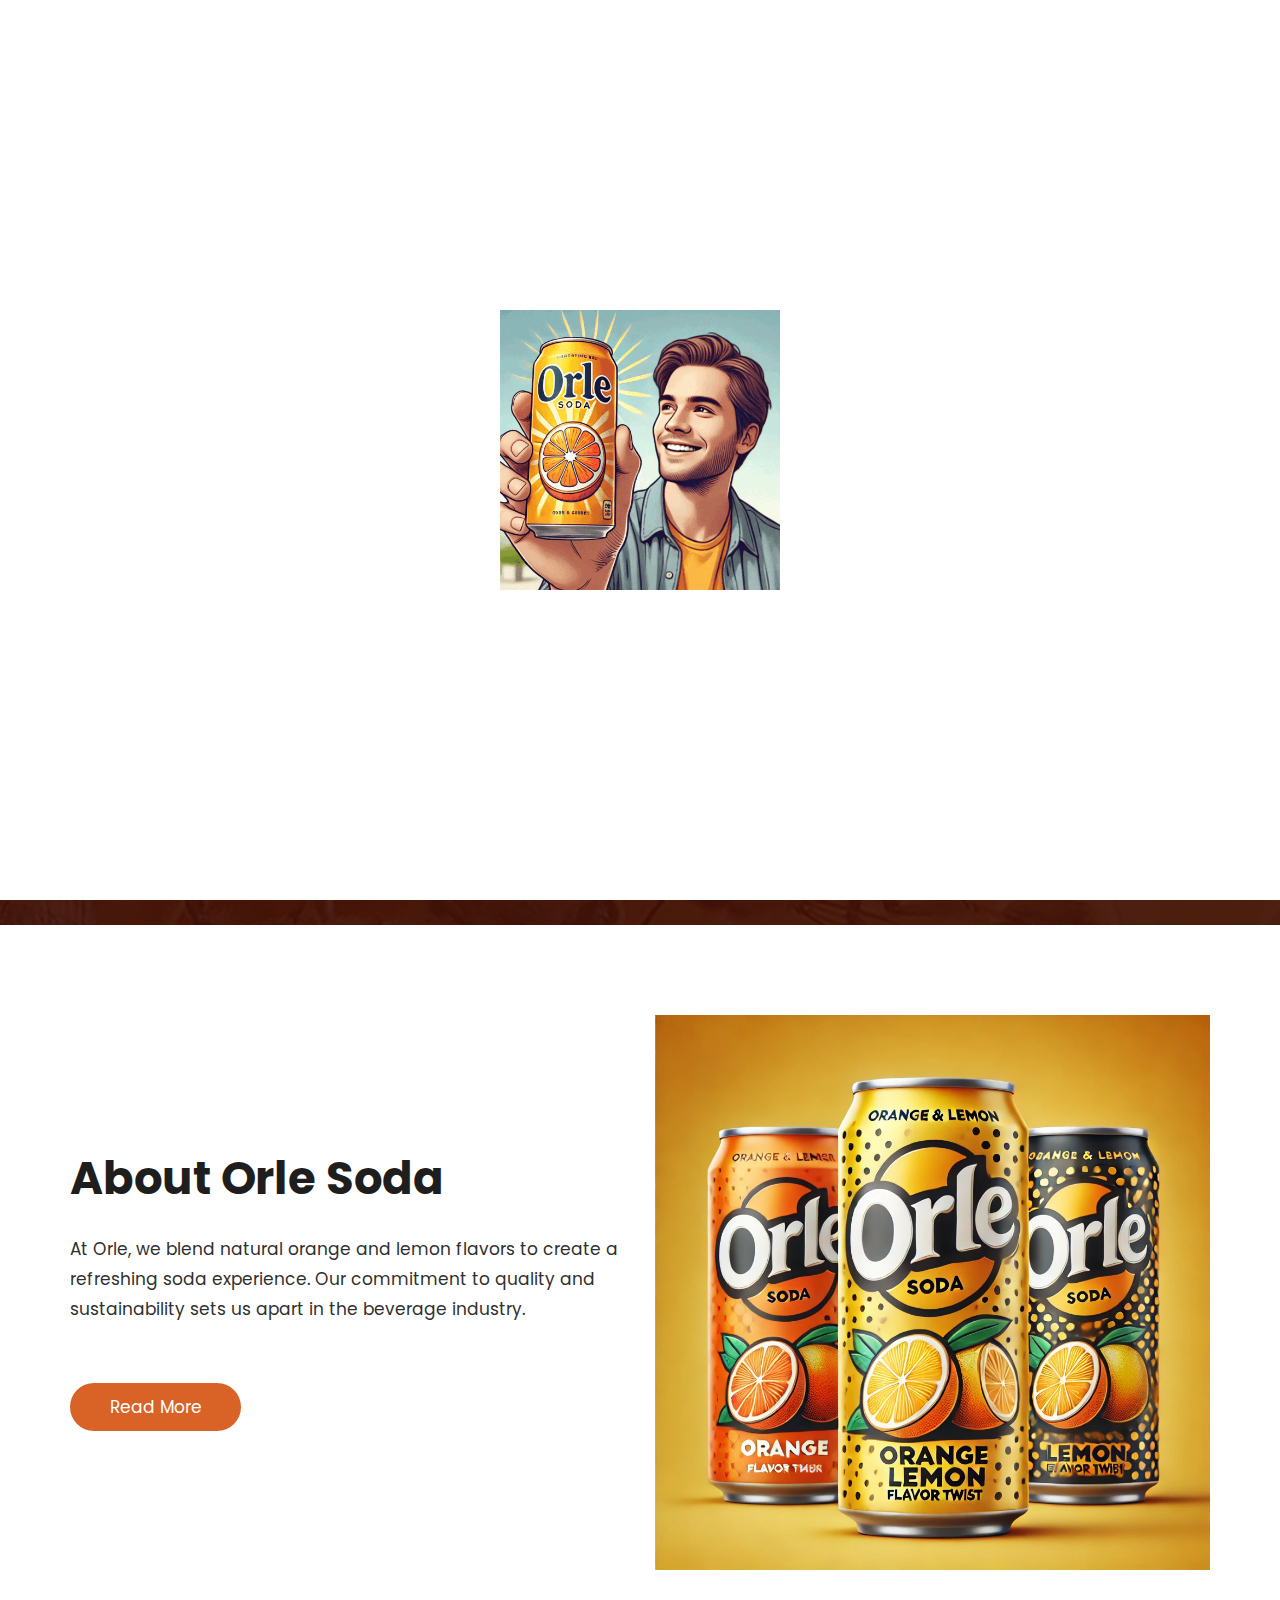
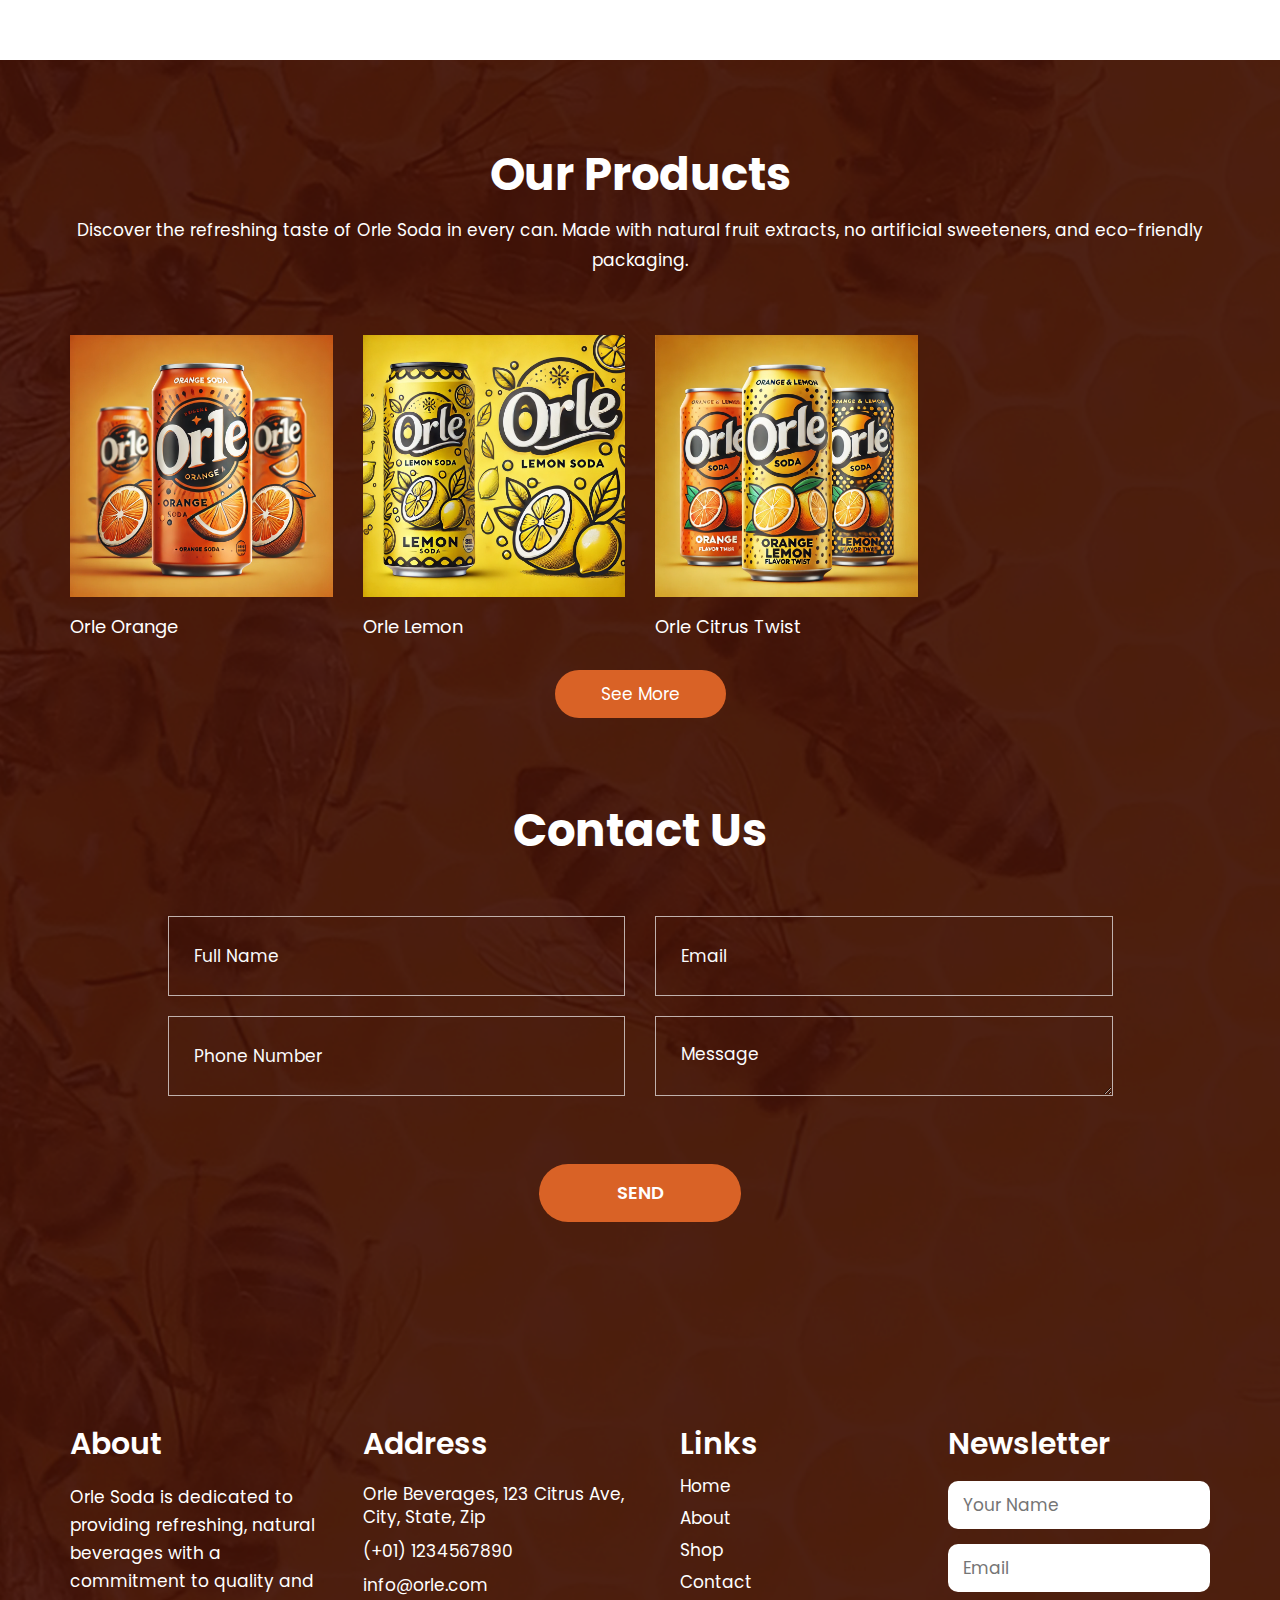
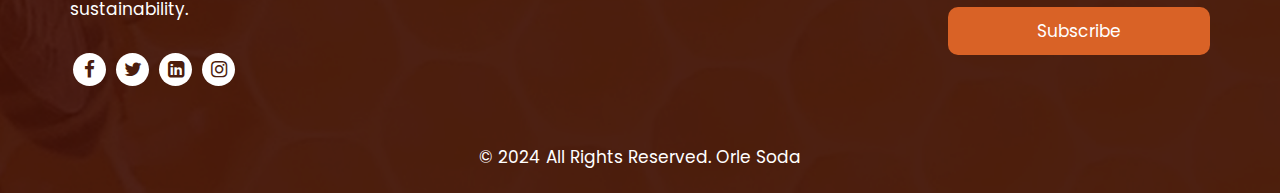
==== commit cb00e56c: "Add files via upload" ====
--- a/index.html
+++ b/index.html
@@ -163,7 +163,7 @@
                                           <div class="col-md-5">
                                        
                                              <div class="banner_img">
-                                                <figure><img class="img_responsive" src="https://files.oaiusercontent.com/file-x0PEeeRf9bvcnXcuMMudPhpk?se=2024-06-30T03%3A29%3A54Z&sp=r&sv=2023-11-03&sr=b&rscc=max-age%3D604800%2C%20immutable%2C%20private&rscd=attachment%3B%20filename%3Dc0fbb6c9-a33a-44ab-b4a0-b4ba11677779.webp&sig=MhvMTG0huj95HrwbcFqDjUEqzuBbrrjgwJEIH0JhX4k%3D" alt="#"></figure>
+                                                <figure><img class="img_responsive" src="images/Orle Soda three.webp" alt="#"></figure>
                                              </div>
                                           </div>
                                        </div>
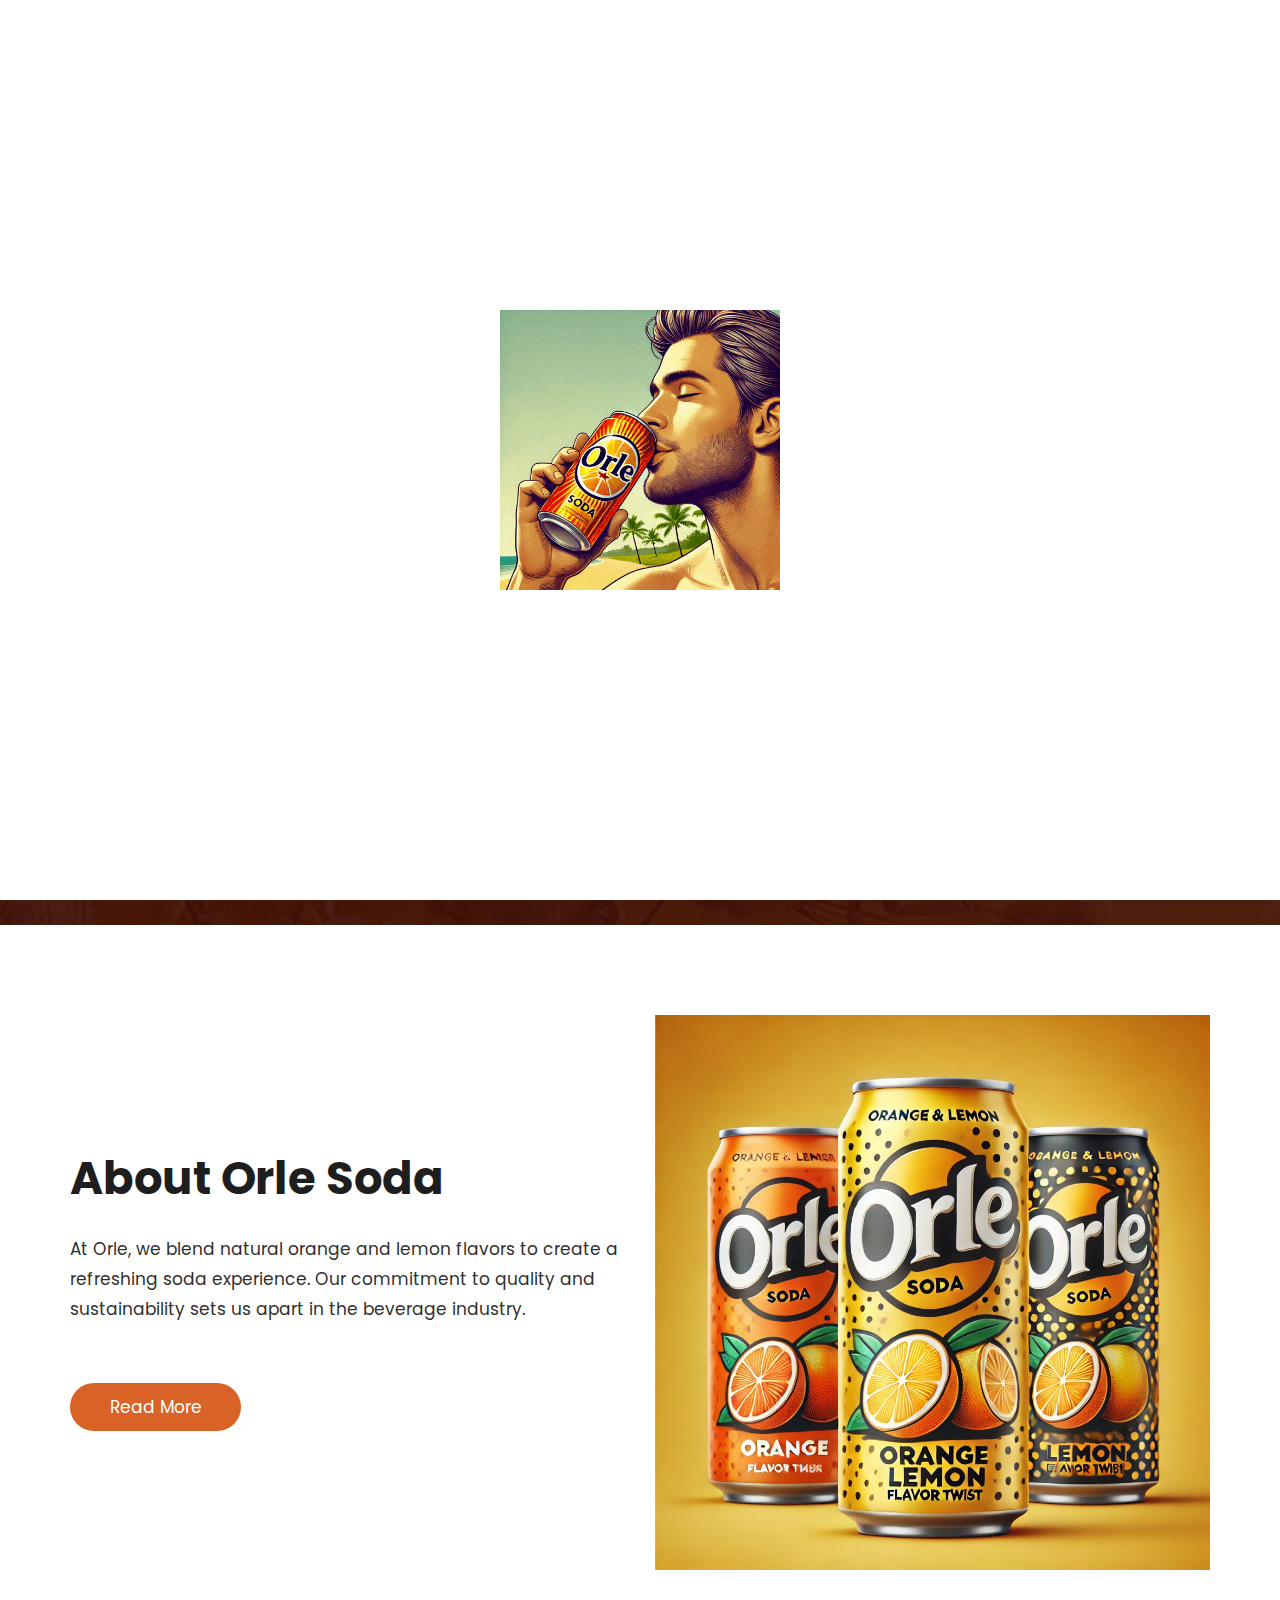
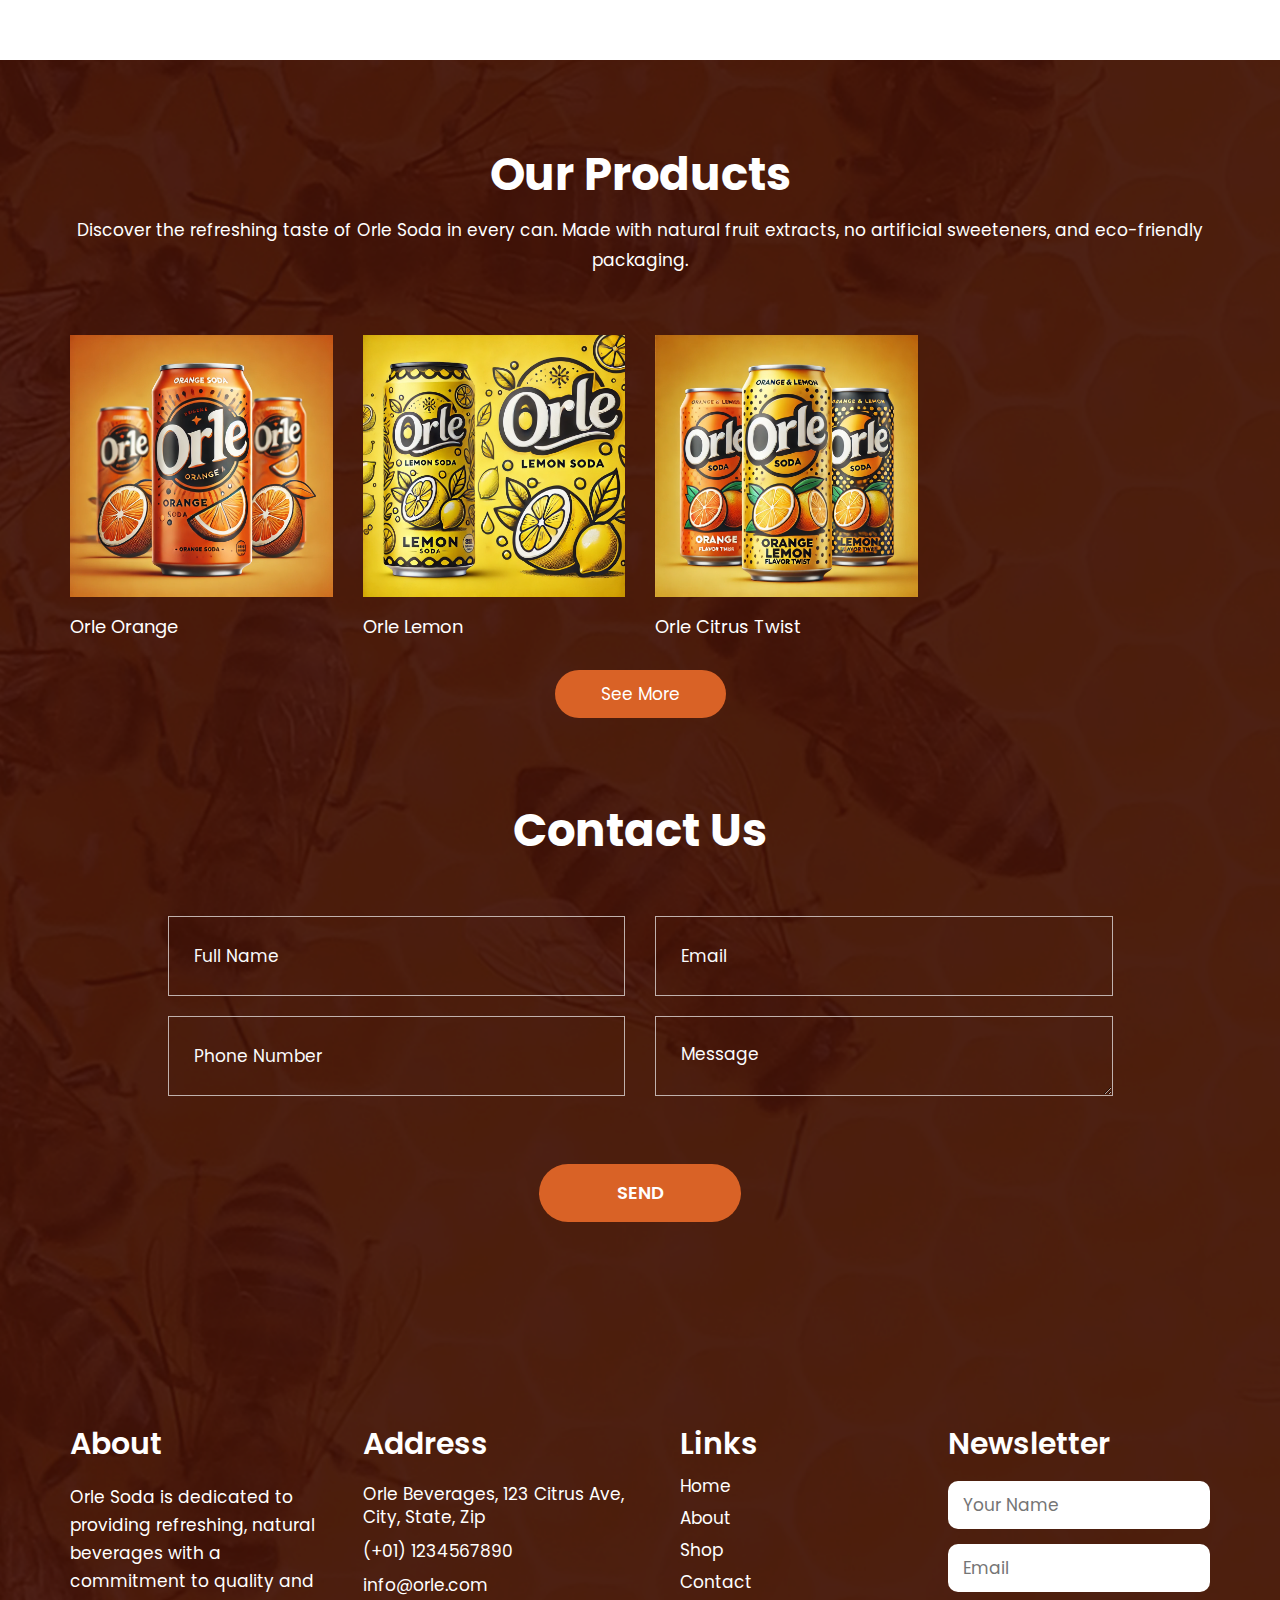
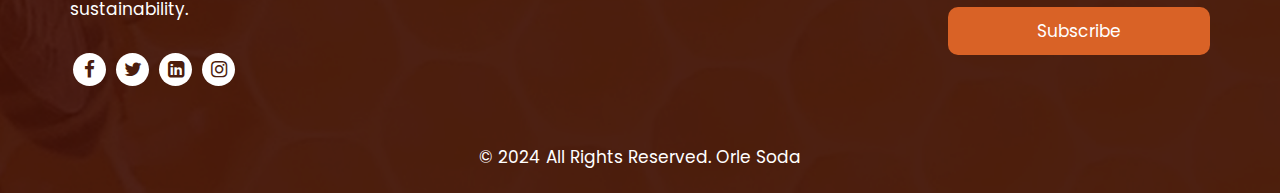
==== commit 5f93f486: "Update html files" ====
--- a/index.html
+++ b/index.html
@@ -69,7 +69,7 @@
                         <div class="full">
                            <div class="center-desk">
                               <div class="logo">
-                                 <a href="index.html"><img src="images/orle_logo.png" alt="#"/></a>
+                                 <a href="index.html"><img src="images/ORLE SODA logo.png" alt="#"/></a>
                               </div>
                            </div>
                         </div>
